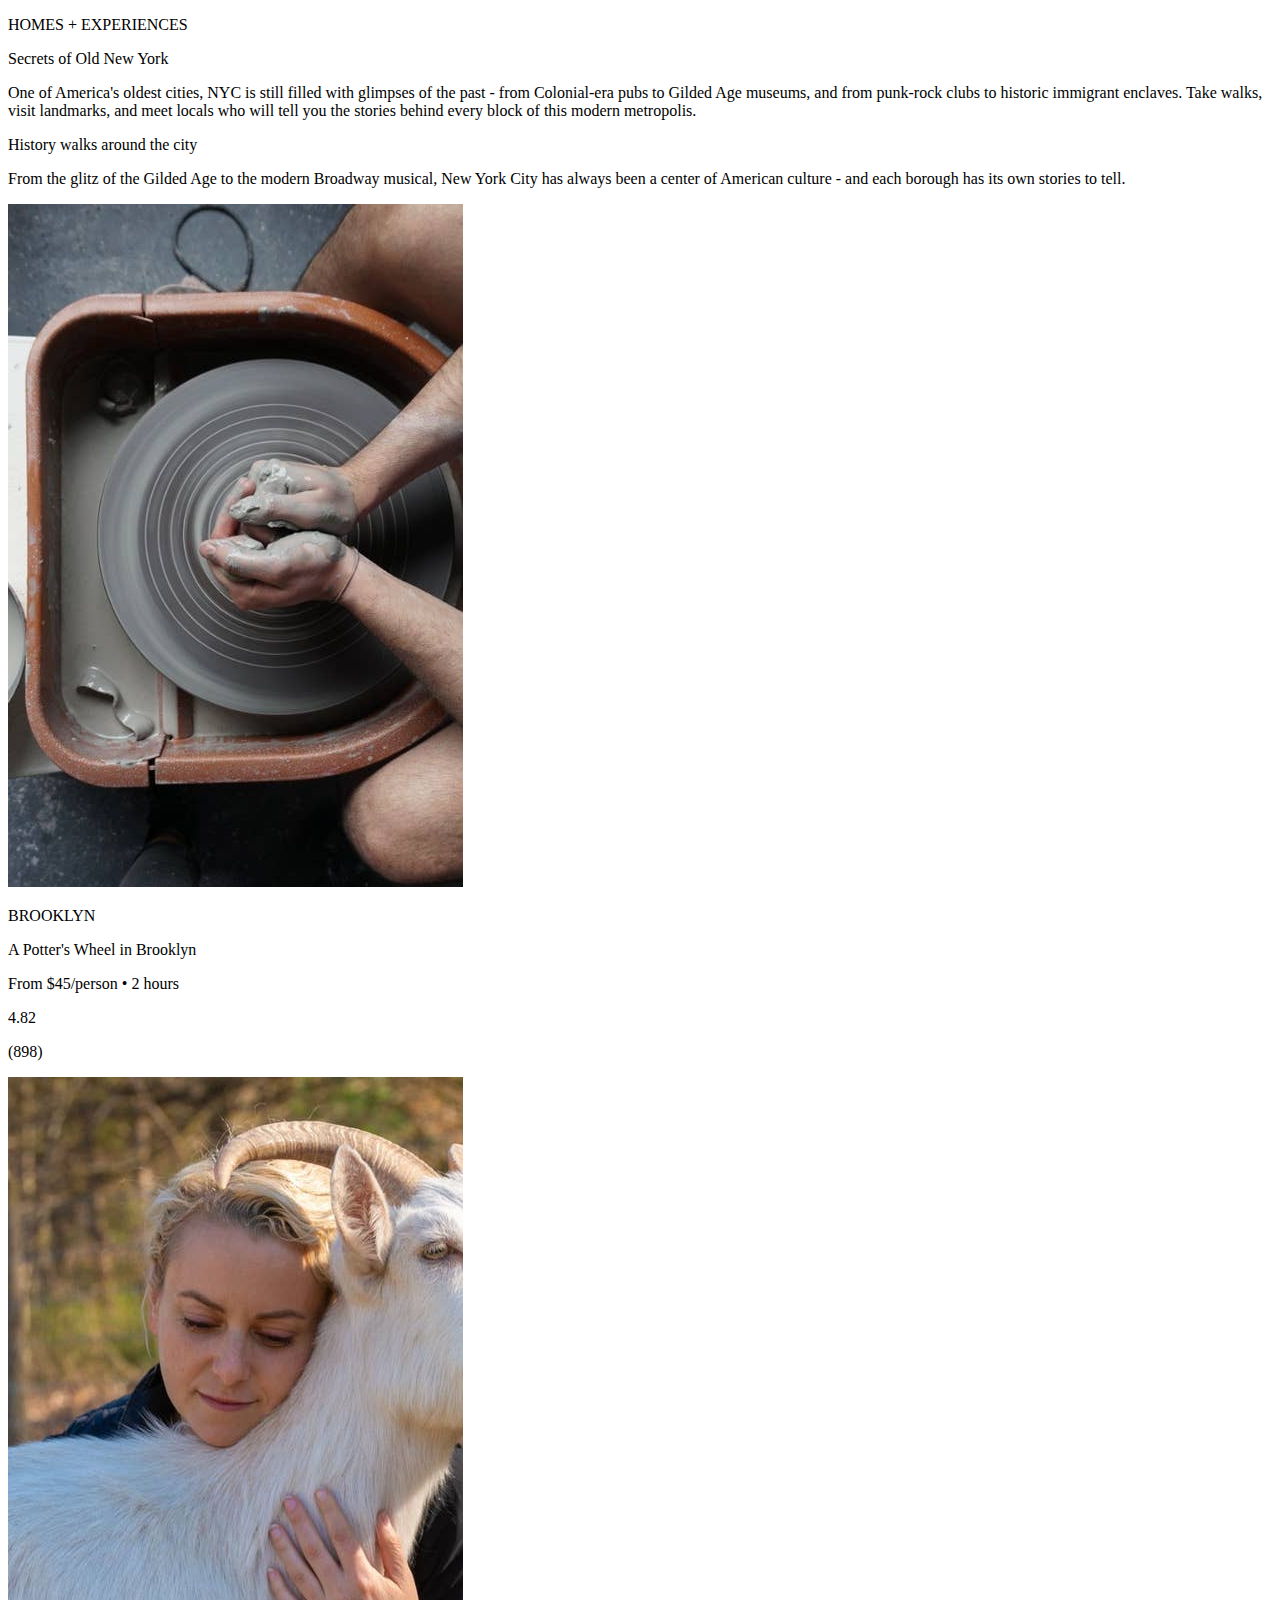
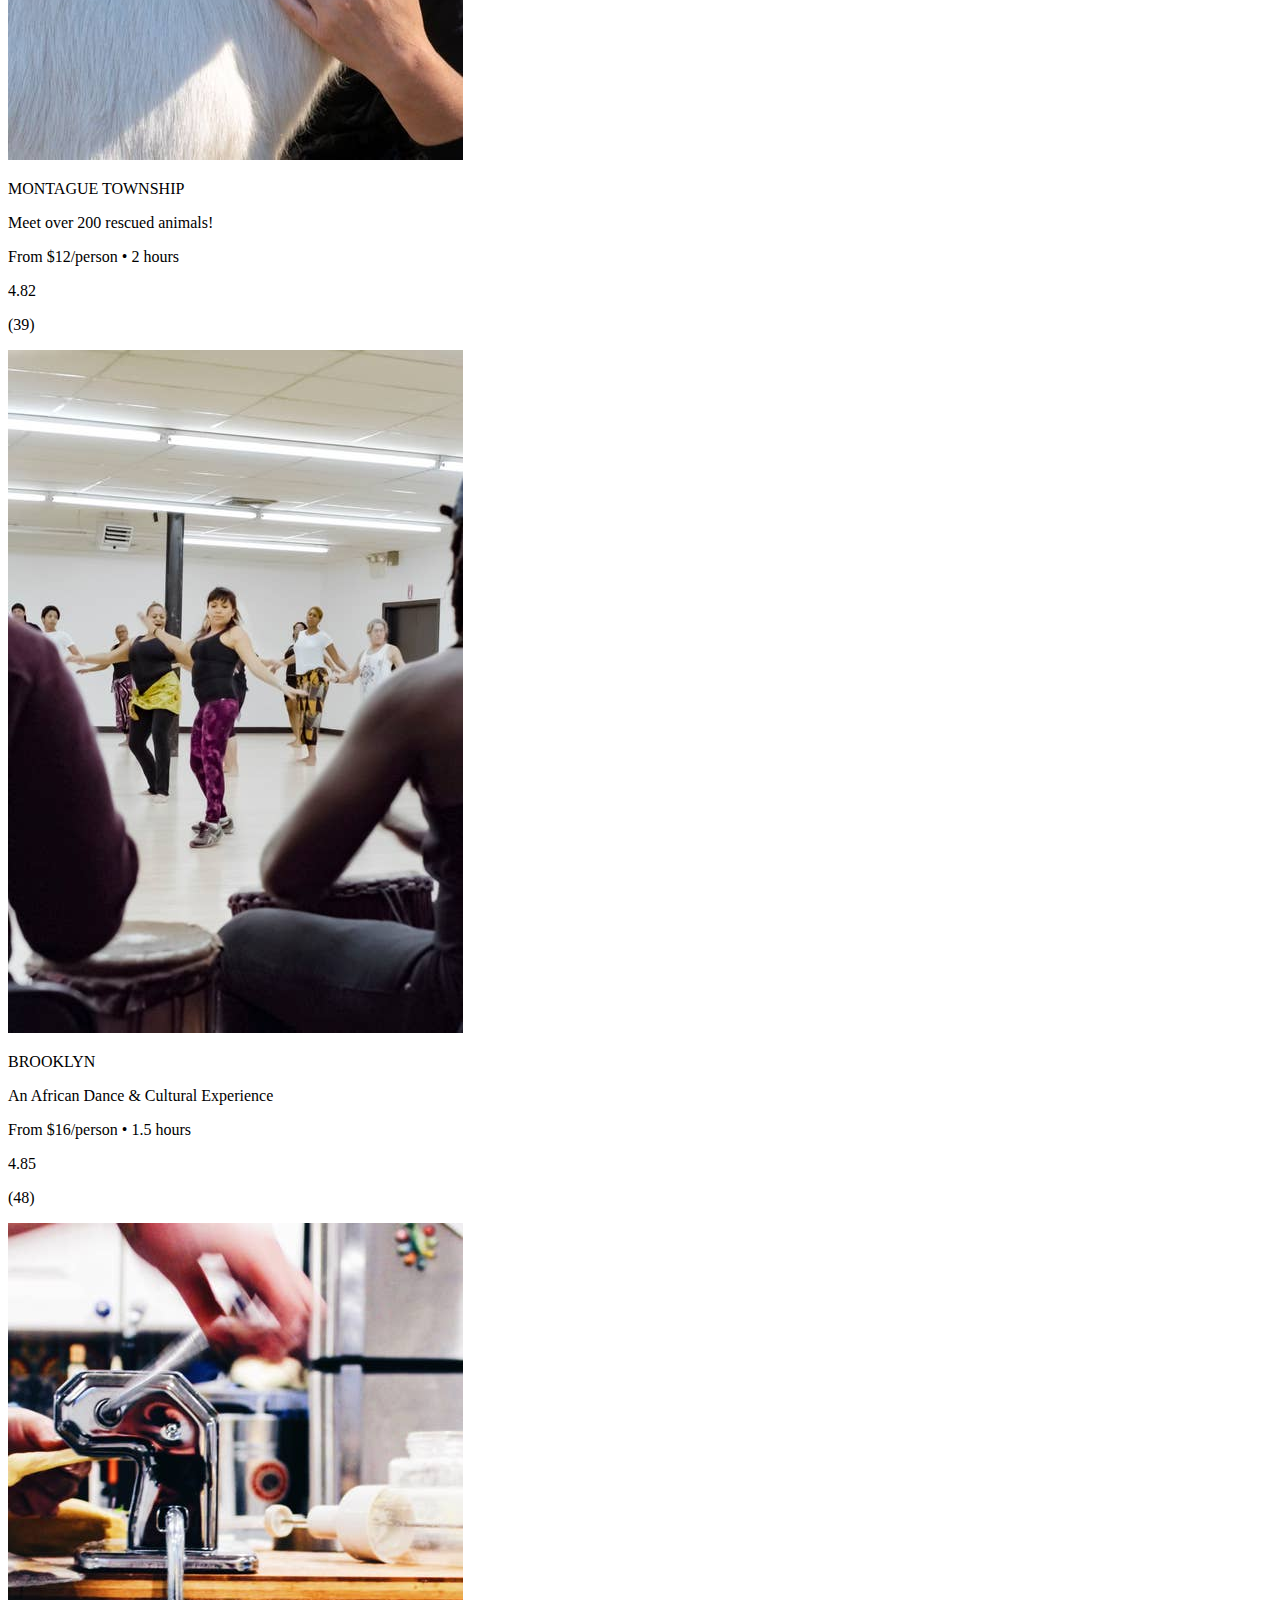
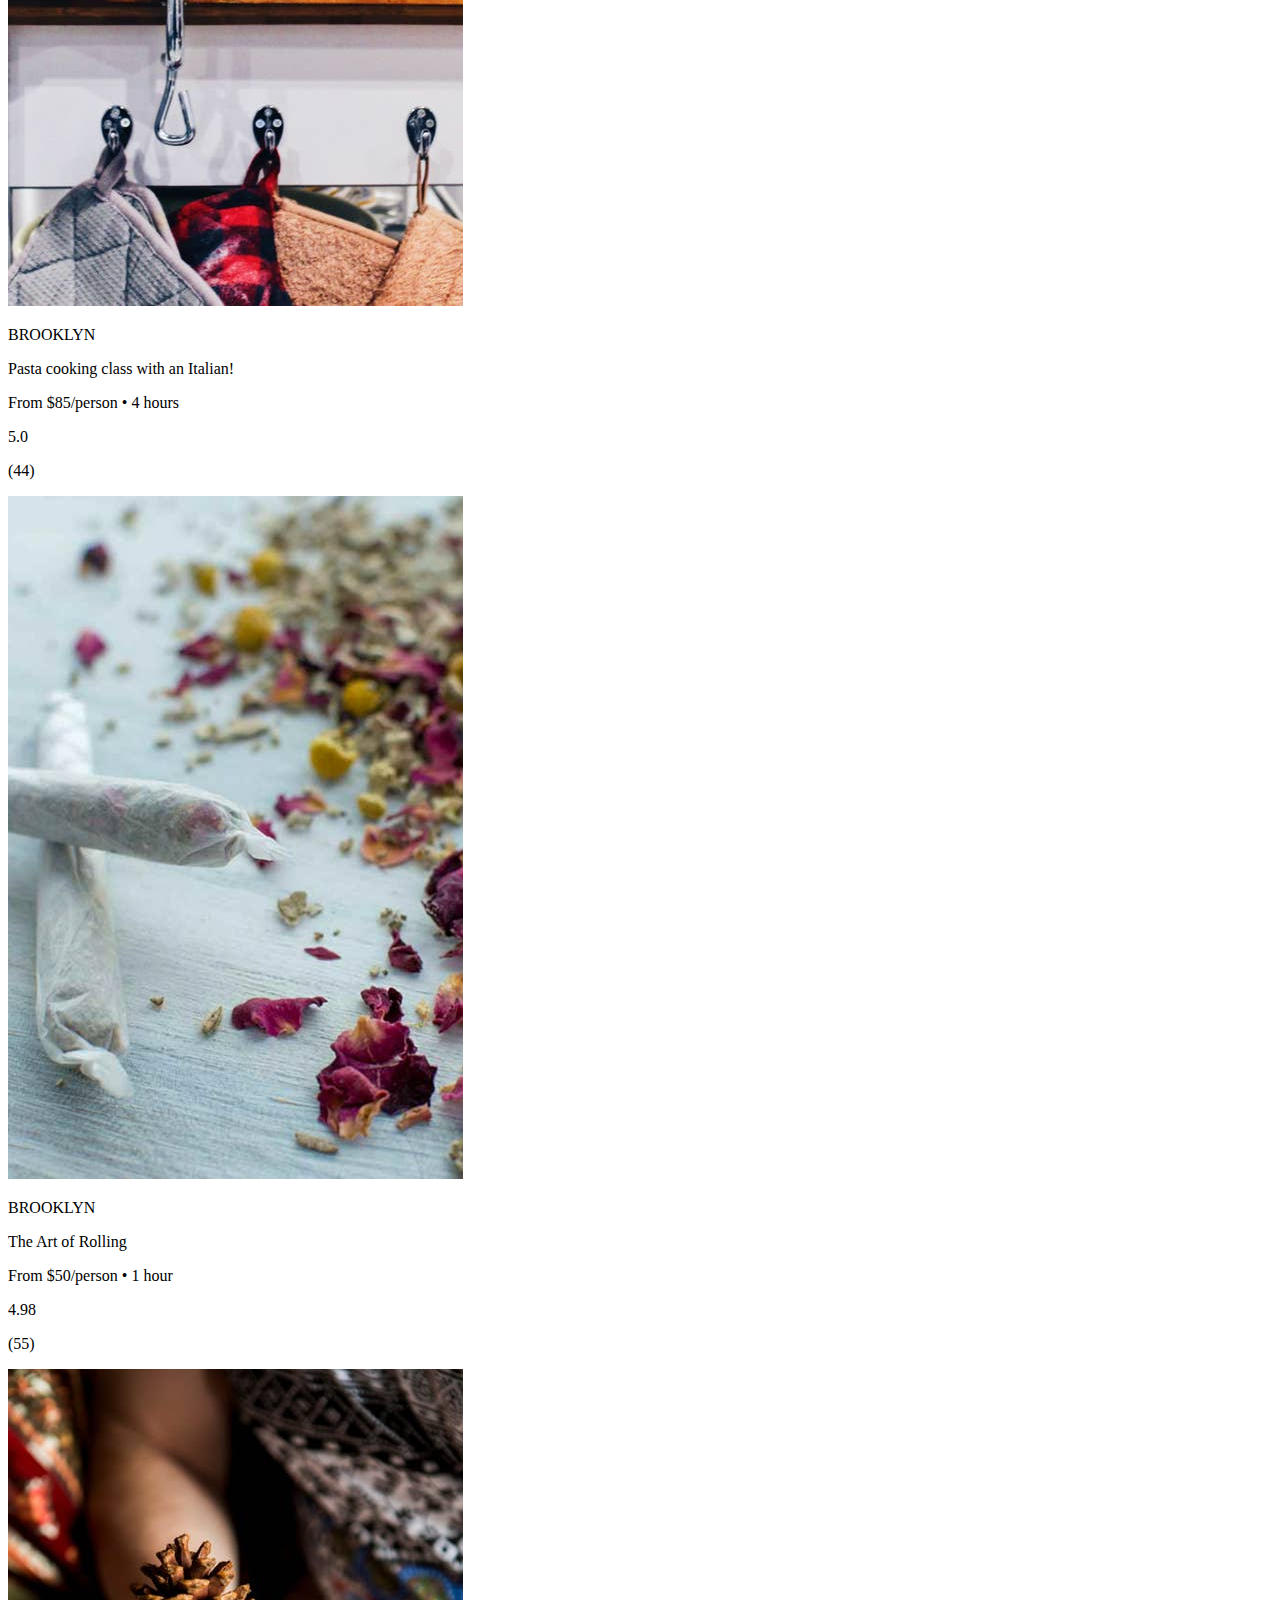
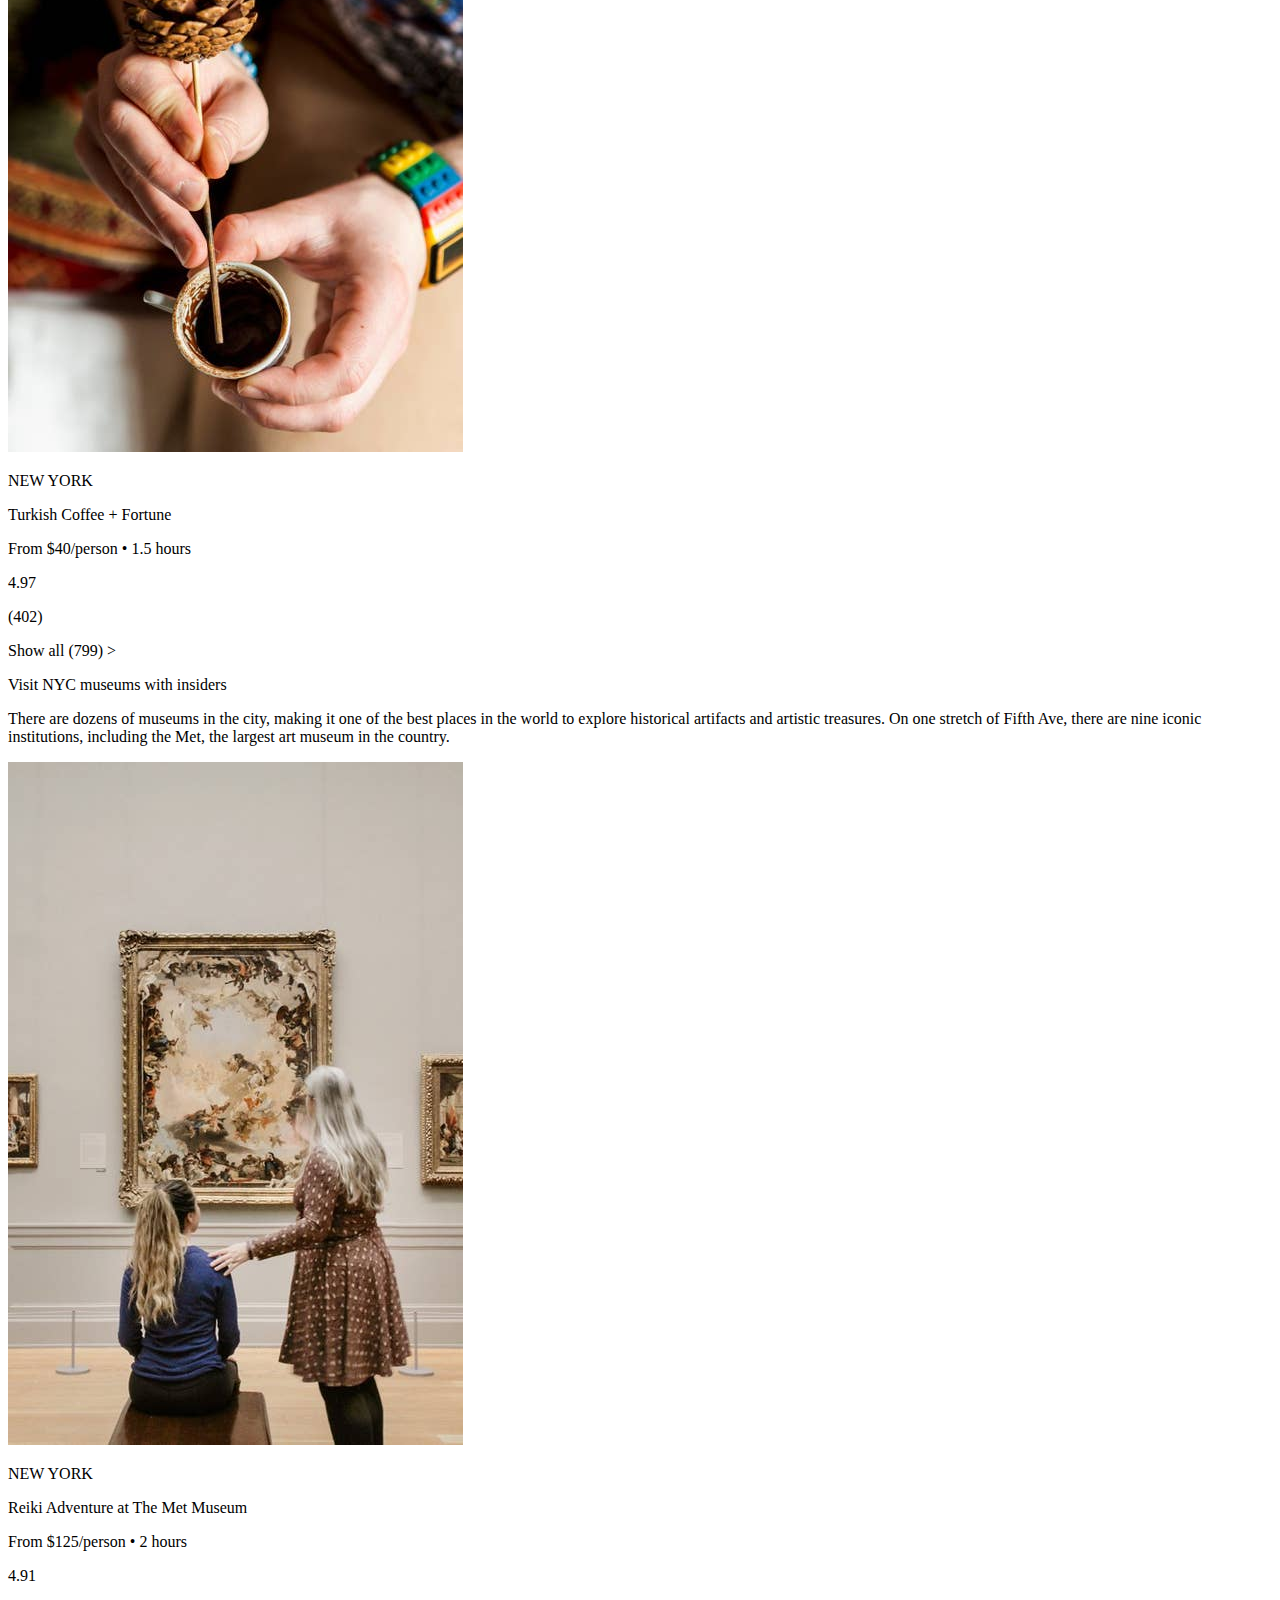
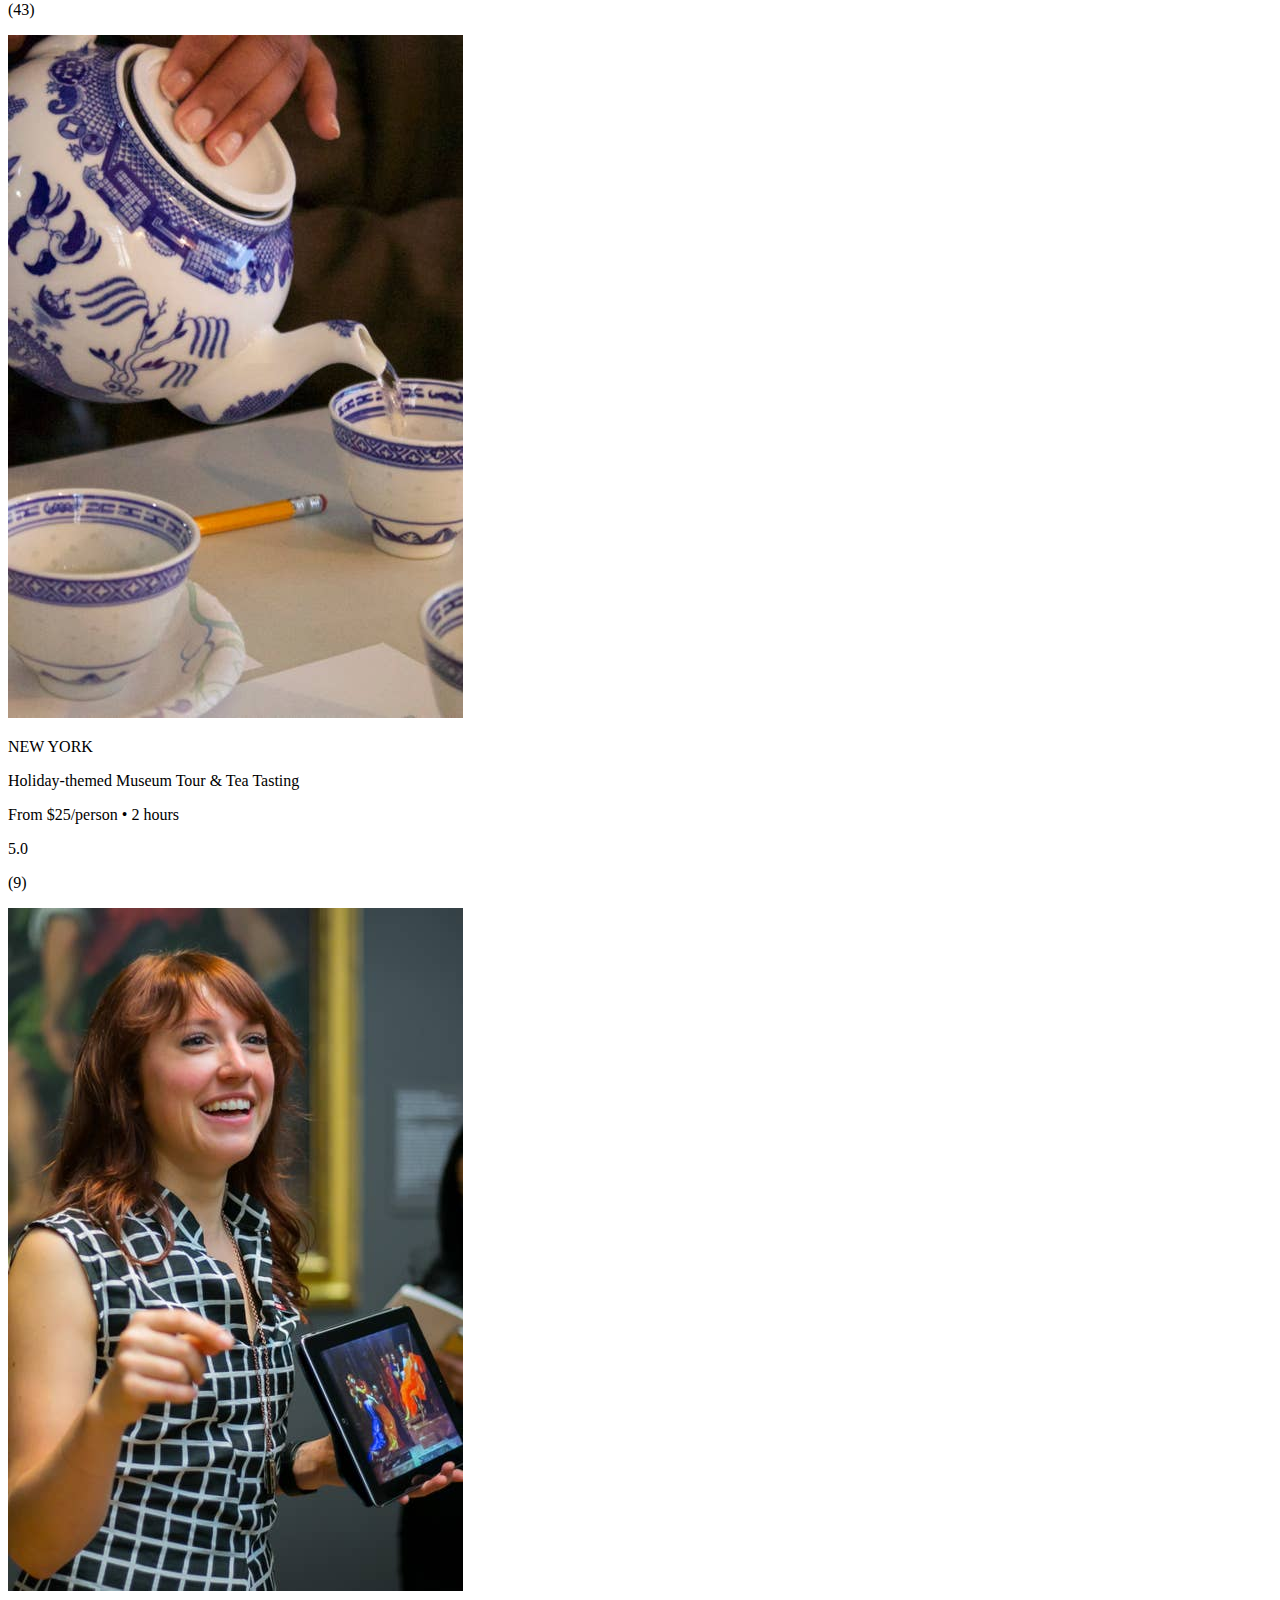
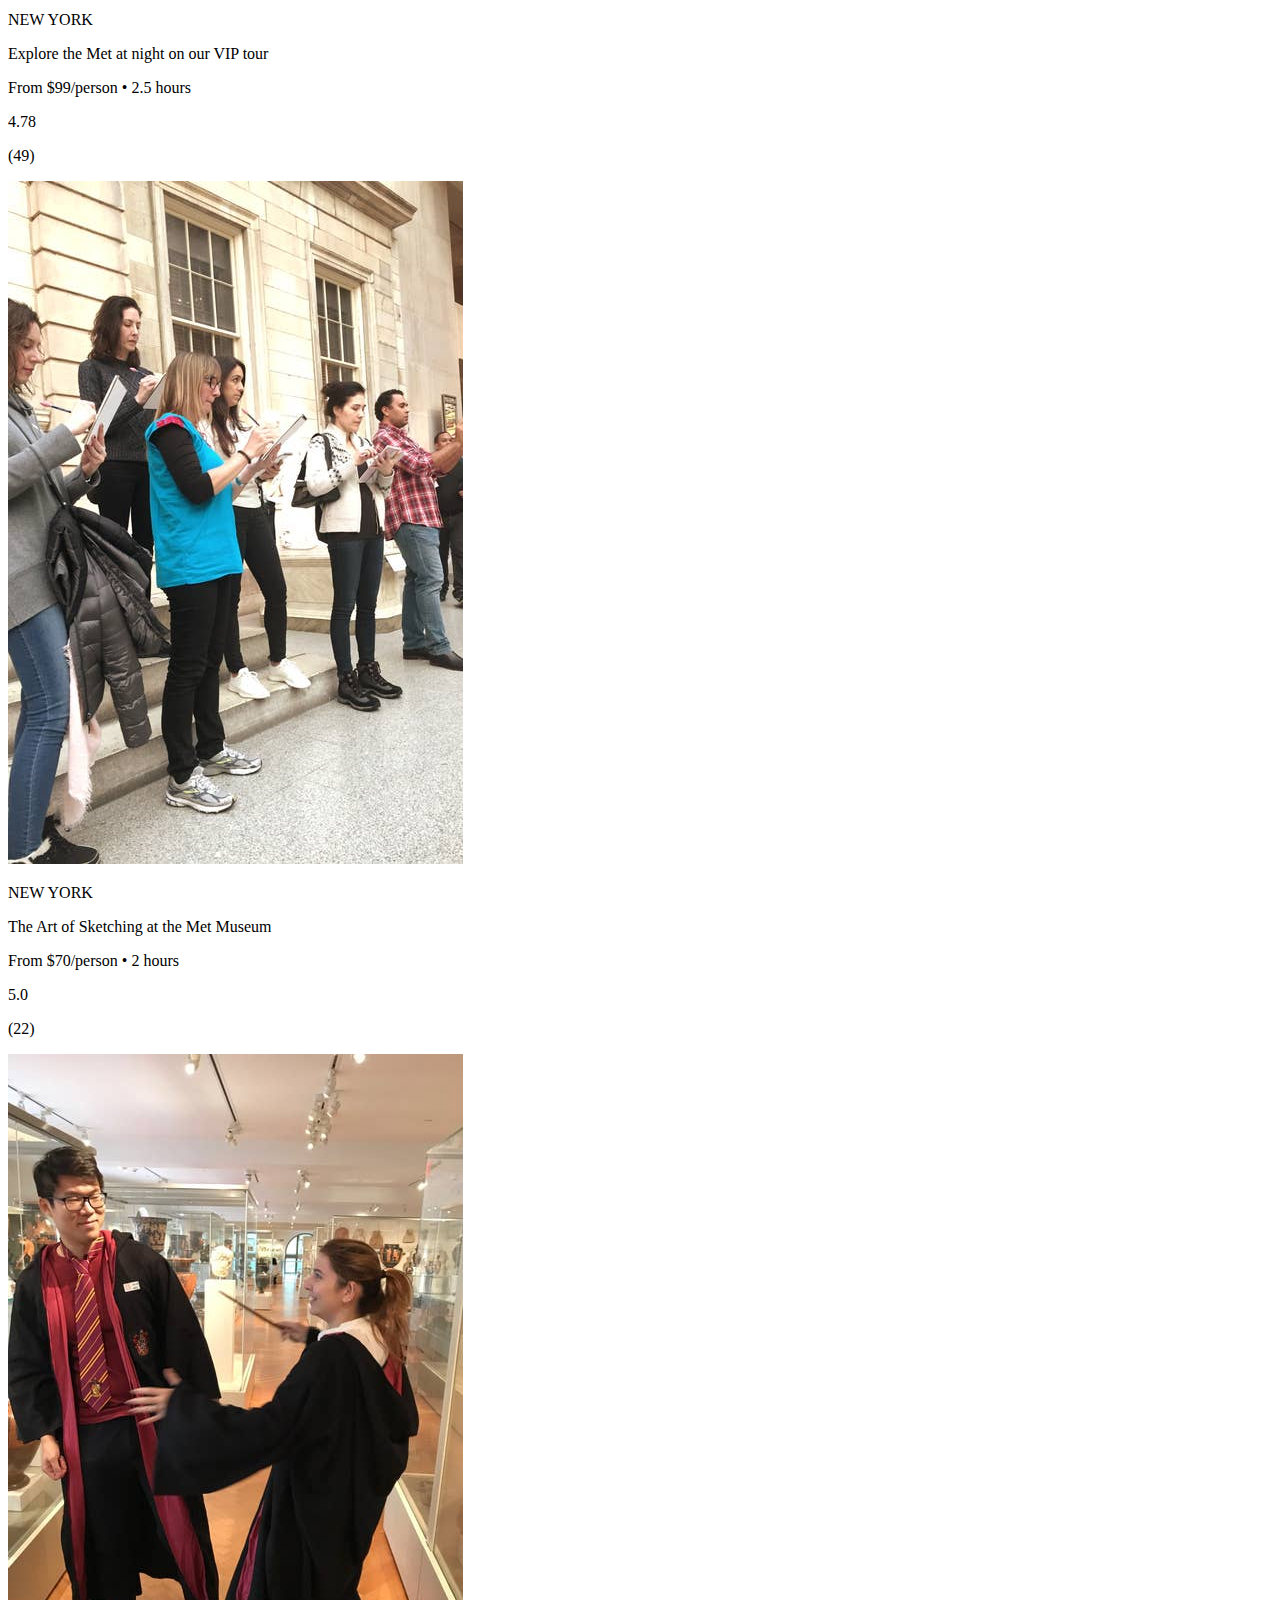
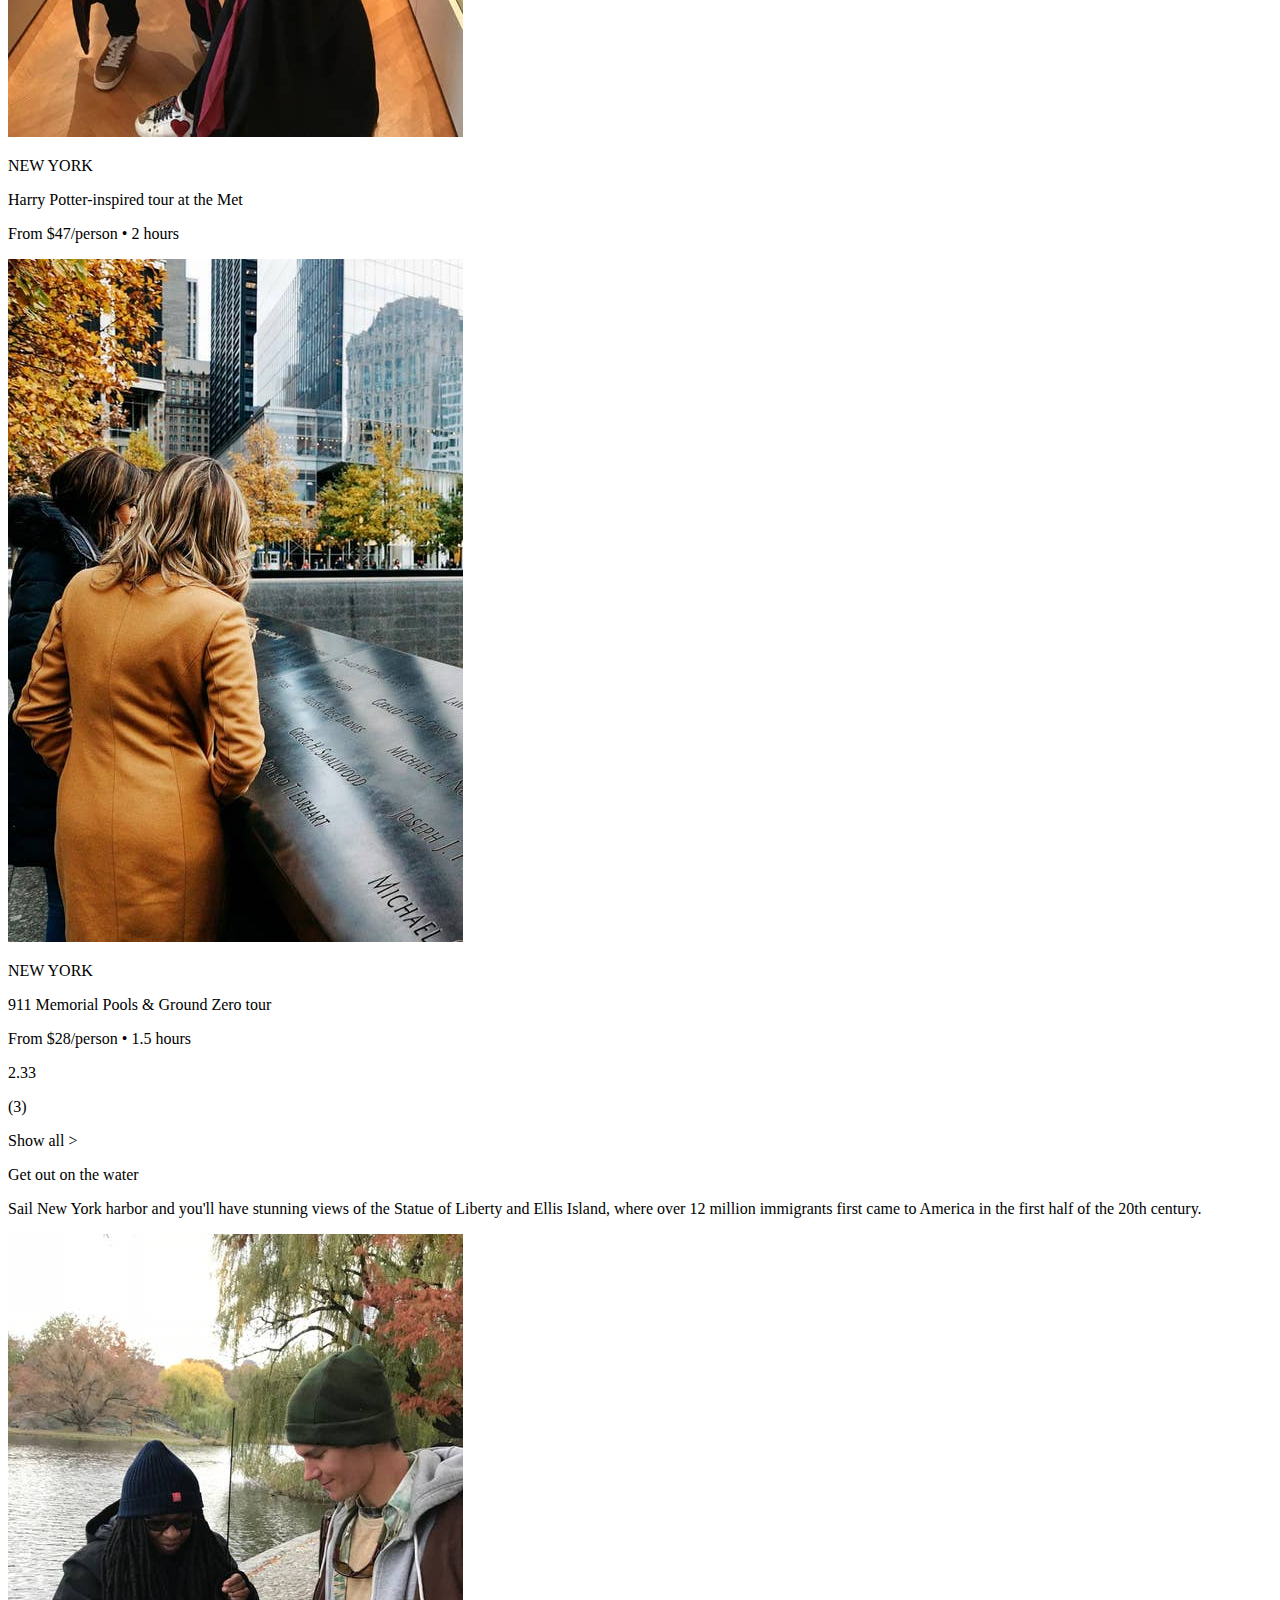
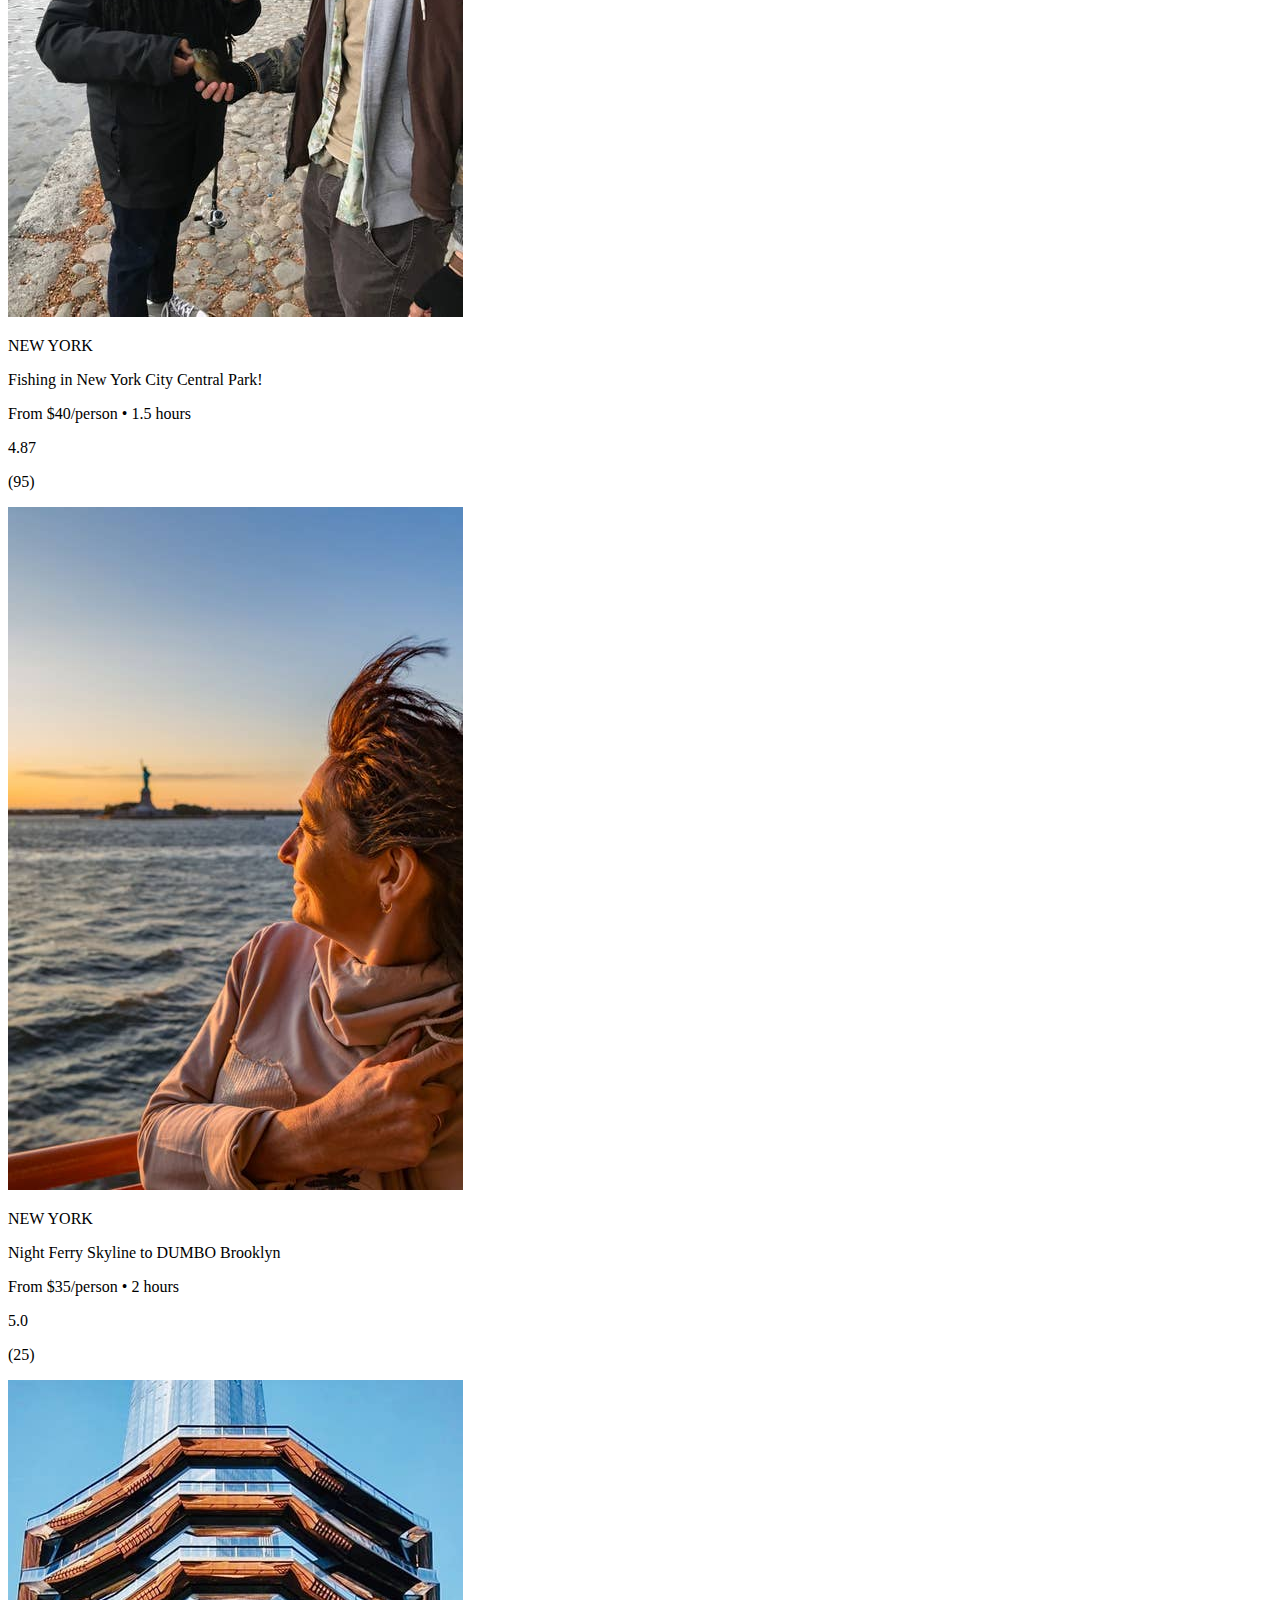
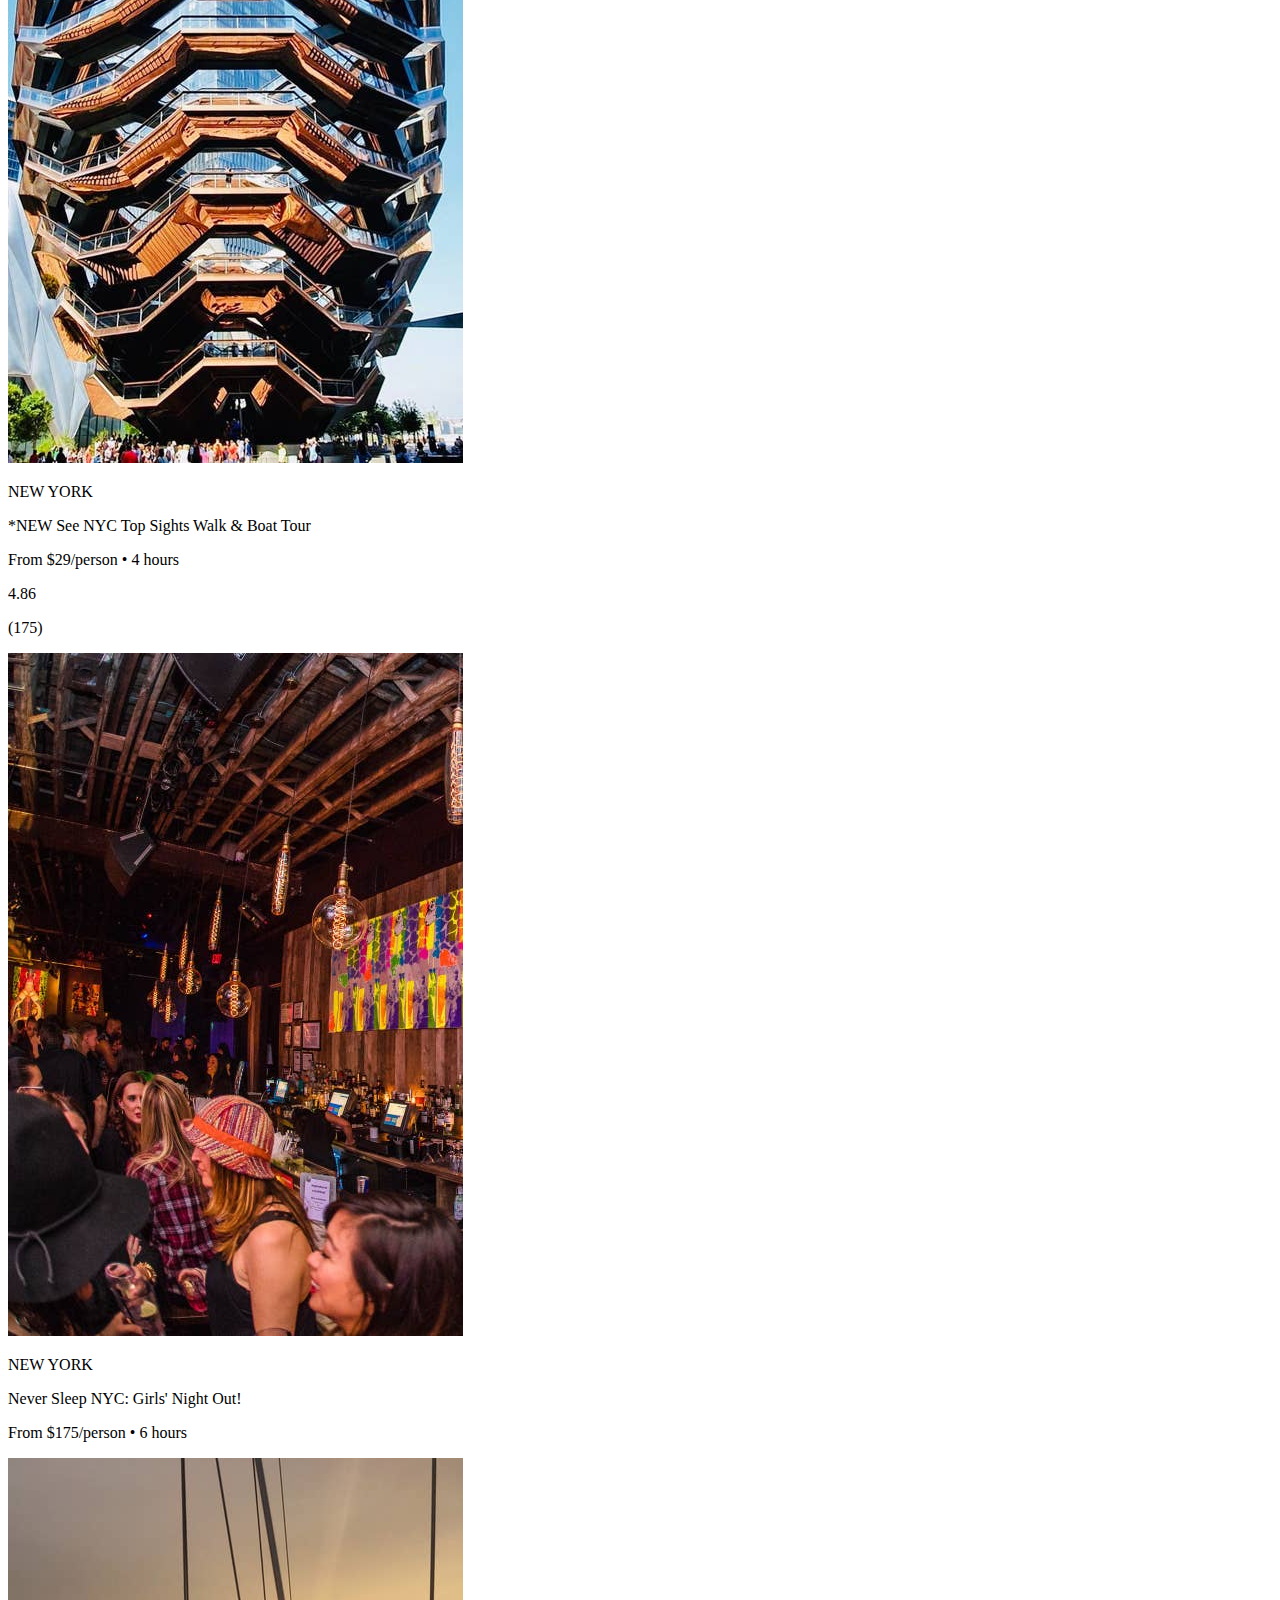
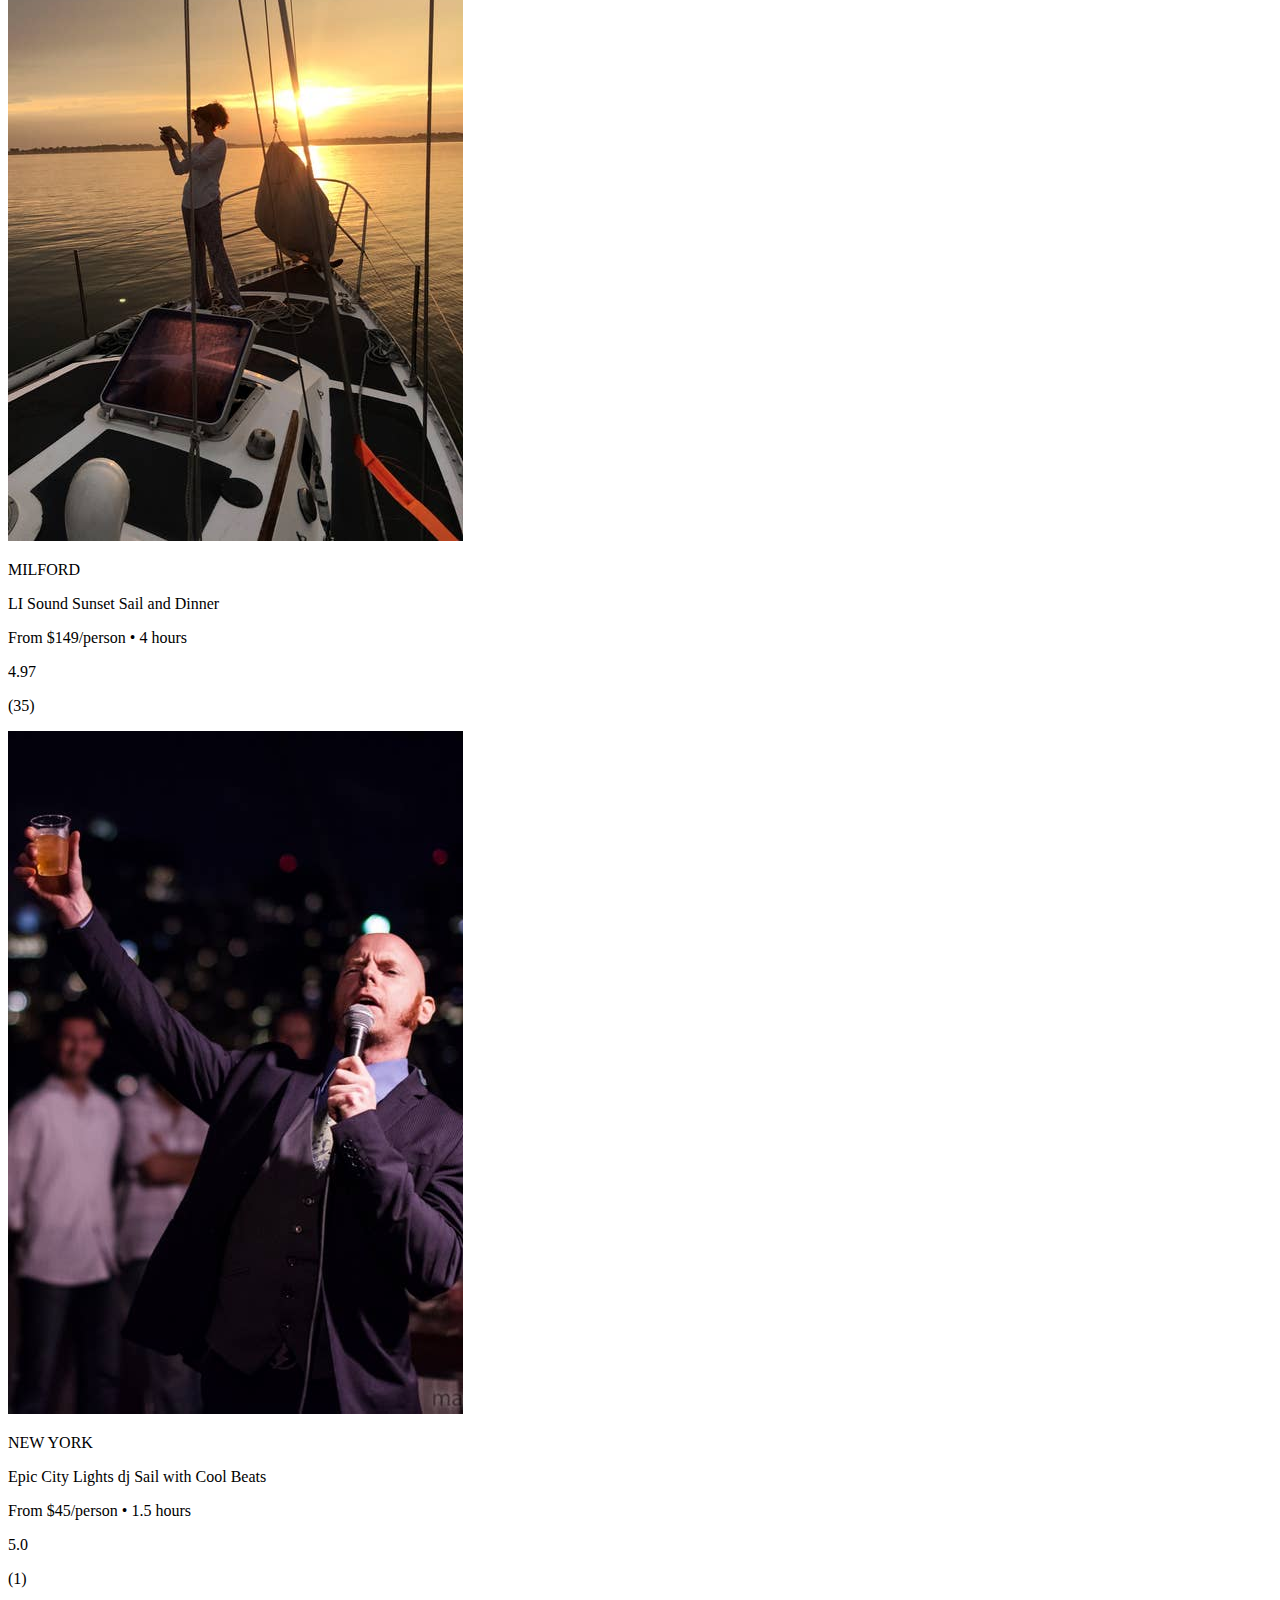
==== SecretsofOldNewYork/index.html @ 55410c1f "add index.html and css file" ====
<!DOCTYPE html>
<html lang="en" dir="ltr">
  <head>
    <meta charset="utf-8">
    <title>Secrets of Old New York</title>
    <link rel="stylesheet" href="css/style.css">
  </head>
  <body>

    <div class="topimage"></div>

    <div class="header">

      <p class="category">HOMES + EXPERIENCES</p>
      <p class="title">Secrets of Old New York</p>
      <p class="description">One of America's oldest cities, NYC is still filled with glimpses of the past - from Colonial-era pubs to Gilded Age museums, and from punk-rock clubs to historic immigrant enclaves.  Take walks, visit landmarks, and meet locals who will tell you the stories behind every block of this modern metropolis.</p>

    </div>

    <div class="subheader">

      <p class="title">History walks around the city</p>

      <p class="description">From the glitz of the Gilded Age to the modern Broadway musical, New York City has always been a center of American culture - and each borough has its own stories to tell.</p>

    </div>

    <!-- CARD -->

    <div class="card">
      <img src="images/potterswheel.jpg" alt="">
      <p class="borough">BROOKLYN</p>
      <p class="activity">A Potter's Wheel in Brooklyn</p>
      <p class="price">From $45/person • 2 hours</p>
      <p class="rating">4.82</p>
      <p class="numberofreviews">(898)</p>
    </div>

    <!-- CARD END -->

    <div class="card">
      <img src="images/meetover200rescuedanimals.jpg" alt="">
      <p class="borough">MONTAGUE TOWNSHIP</p>
      <p class="activity">Meet over 200 rescued animals!</p>
      <p class="price">From $12/person • 2 hours</p>
      <p class="rating">4.82</p>
      <p class="numberofreviews">(39)</p>
    </div>

    <!-- CARD END -->

    <div class="card">
      <img src="images/africandance.jpg" alt="">
      <p class="borough">BROOKLYN</p>
      <p class="activity">An African Dance & Cultural Experience</p>
      <p class="price">From $16/person • 1.5 hours</p>
      <p class="rating">4.85</p>
      <p class="numberofreviews">(48)</p>
    </div>

    <!-- CARD END -->

    <div class="card">
      <img src="images/pastacooking.jpg" alt="">
      <p class="borough">BROOKLYN</p>
      <p class="activity">Pasta cooking class with an Italian!</p>
      <p class="price">From $85/person • 4 hours</p>
      <p class="rating">5.0</p>
      <p class="numberofreviews">(44)</p>
    </div>

    <!-- CARD END -->

    <div class="card">
      <img src="images/TheArtofRolling.jpg" alt="">
      <p class="borough">BROOKLYN</p>
      <p class="activity">The Art of Rolling</p>
      <p class="price">From $50/person • 1 hour</p>
      <p class="rating">4.98</p>
      <p class="numberofreviews">(55)</p>
    </div>

    <!-- CARD END -->

    <div class="card">
      <img src="images/turkishcoffee.jpeg" alt="">
      <p class="borough">NEW YORK</p>
      <p class="activity">Turkish Coffee + Fortune</p>
      <p class="price">From $40/person • 1.5 hours</p>
      <p class="rating">4.97</p>
      <p class="numberofreviews">(402)</p>
    </div>

    <!-- CARD END -->

    <div class="showall1">
      <p>Show all (799) ></p>

    </div>

    <div class="subheader">

      <p class="title">Visit NYC museums with insiders</p>

      <p class="description">There are dozens of museums in the city, making it one of the best places in the world to explore historical artifacts and artistic treasures.  On one stretch of Fifth Ave, there are nine iconic institutions, including the Met, the largest art museum in the country.</p>

    </div>

    <!-- CARD -->

    <div class="card">
      <img src="images/reikiadventure.jpg" alt="">
      <p class="borough">NEW YORK</p>
      <p class="activity">Reiki Adventure at The Met Museum</p>
      <p class="price">From $125/person • 2 hours</p>
      <p class="rating">4.91</p>
      <p class="numberofreviews">(43)</p>
    </div>

    <!-- CARD END -->

    <div class="card">
      <img src="images/holidaythemedmuseum.jpg" alt="">
      <p class="borough">NEW YORK</p>
      <p class="activity">Holiday-themed Museum Tour & Tea Tasting</p>
      <p class="price">From $25/person • 2 hours</p>
      <p class="rating">5.0</p>
      <p class="numberofreviews">(9)</p>
    </div>

    <!-- CARD END -->

    <div class="card">
      <img src="images/explorethemet.jpg" alt="">
      <p class="borough">NEW YORK</p>
      <p class="activity">Explore the Met at night on our VIP tour</p>
      <p class="price">From $99/person • 2.5 hours</p>
      <p class="rating">4.78</p>
      <p class="numberofreviews">(49)</p>
    </div>

    <!-- CARD END -->

    <div class="card">
      <img src="images/artofsketching.jpg" alt="">
      <p class="borough">NEW YORK</p>
      <p class="activity">The Art of Sketching at the Met Museum</p>
      <p class="price">From $70/person • 2 hours</p>
      <p class="rating">5.0</p>
      <p class="numberofreviews">(22)</p>
    </div>

    <!-- CARD END -->

    <div class="card">
      <img src="images/harrypotter.jpeg" alt="">
      <p class="borough">NEW YORK</p>
      <p class="activity">Harry Potter-inspired tour at the Met</p>
      <p class="price">From $47/person • 2 hours</p>
    </div>

    <!-- CARD END -->

    <div class="card">
      <img src="images/911memorialpools.jpg" alt="">
      <p class="borough">NEW YORK</p>
      <p class="activity">911 Memorial Pools & Ground Zero tour</p>
      <p class="price">From $28/person • 1.5 hours</p>
      <p class="rating">2.33</p>
      <p class="numberofreviews">(3)</p>
    </div>

    <!-- CARD END -->

    <div class="showall1">
      <p>Show all ></p>

    </div>

    <div class="subheader">

      <p class="title">Get out on the water</p>

      <p class="description">Sail New York harbor and you'll have stunning views of the Statue of Liberty and Ellis Island, where over 12 million immigrants first came to America in the first half of the 20th century.</p>

    </div>

    <!-- CARD -->

    <div class="card">
      <img src="images/fishinginnyc.jpg" alt="">
      <p class="borough">NEW YORK</p>
      <p class="activity">Fishing in New York City Central Park!</p>
      <p class="price">From $40/person • 1.5 hours</p>
      <p class="rating">4.87</p>
      <p class="numberofreviews">(95)</p>
    </div>

    <!-- CARD END -->

    <div class="card">
      <img src="images/nightferry.jpg" alt="">
      <p class="borough">NEW YORK</p>
      <p class="activity">Night Ferry Skyline to DUMBO Brooklyn</p>
      <p class="price">From $35/person • 2 hours</p>
      <p class="rating">5.0</p>
      <p class="numberofreviews">(25)</p>
    </div>

    <!-- CARD END -->

    <div class="card">
      <img src="images/topsights.jpeg" alt="">
      <p class="borough">NEW YORK</p>
      <p class="activity">*NEW See NYC Top Sights Walk & Boat Tour</p>
      <p class="price">From $29/person • 4 hours</p>
      <p class="rating">4.86</p>
      <p class="numberofreviews">(175)</p>
    </div>

    <!-- CARD END -->

    <div class="card">
      <img src="images/neversleepnyc.jpg" alt="">
      <p class="borough">NEW YORK</p>
      <p class="activity">Never Sleep NYC: Girls' Night Out!</p>
      <p class="price">From $175/person • 6 hours</p>
    </div>

    <!-- CARD END -->

    <div class="card">
      <img src="images/LIsoundsunsetsail.jpg" alt="">
      <p class="borough">MILFORD</p>
      <p class="activity">LI Sound Sunset Sail and Dinner</p>
      <p class="price">From $149/person • 4 hours</p>
      <p class="rating">4.97</p>
      <p class="numberofreviews">(35)</p>
    </div>

    <!-- CARD END -->

    <div class="card">
      <img src="images/epiccitylights.jpeg" alt="">
      <p class="borough">NEW YORK</p>
      <p class="activity">Epic City Lights dj Sail with Cool Beats</p>
      <p class="price">From $45/person • 1.5 hours</p>
      <p class="rating">5.0</p>
      <p class="numberofreviews">(1)</p>
    </div>

    <!-- CARD END -->

    <div class="showall1">
      <p>Show all ></p>

    </div>

    <div class="subheader">

      <p class="title">Stay in Brooklyn Heights</p>

      <p class="description">If you want stunning views of the Manhattan skyline but without the crowds, head across the East River to Brooklyn Heights - a historic neighborhood that was New York City's first commuter suburb.</p>

    </div>

  </body>
</html>
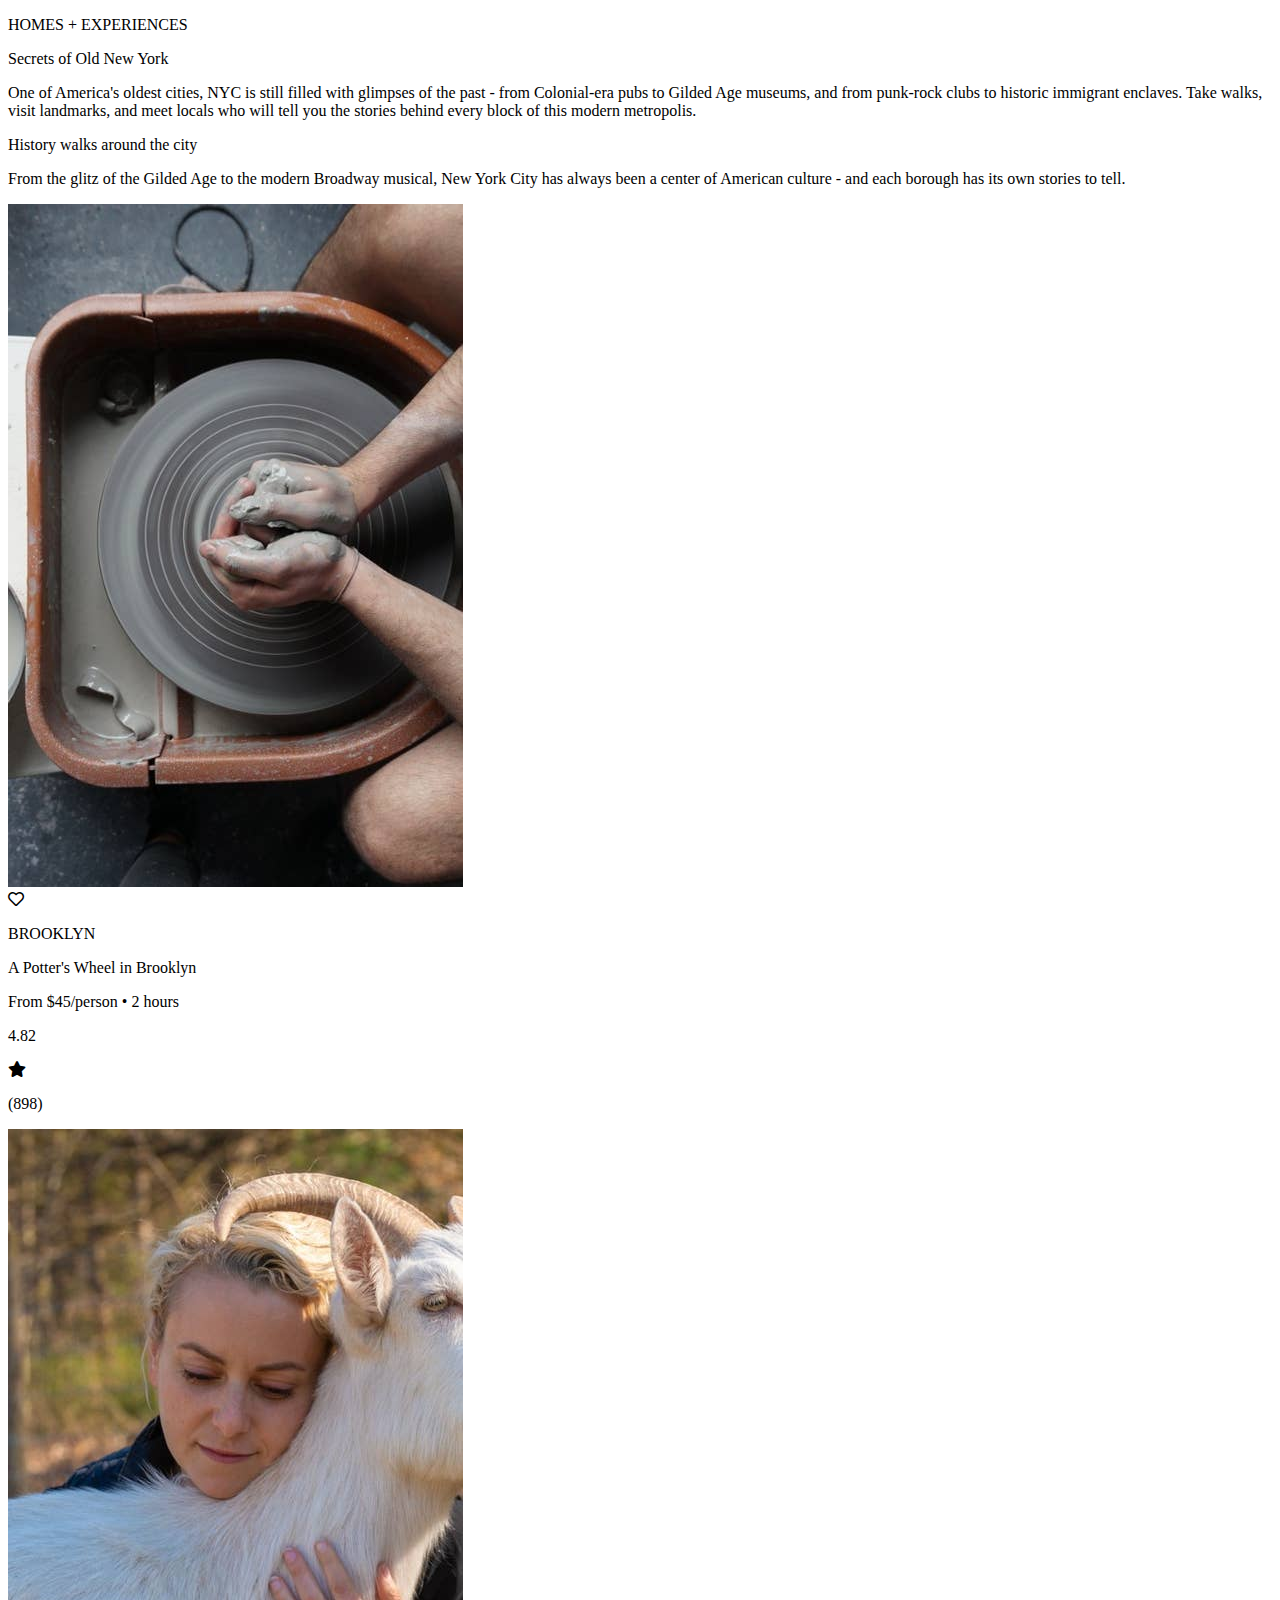
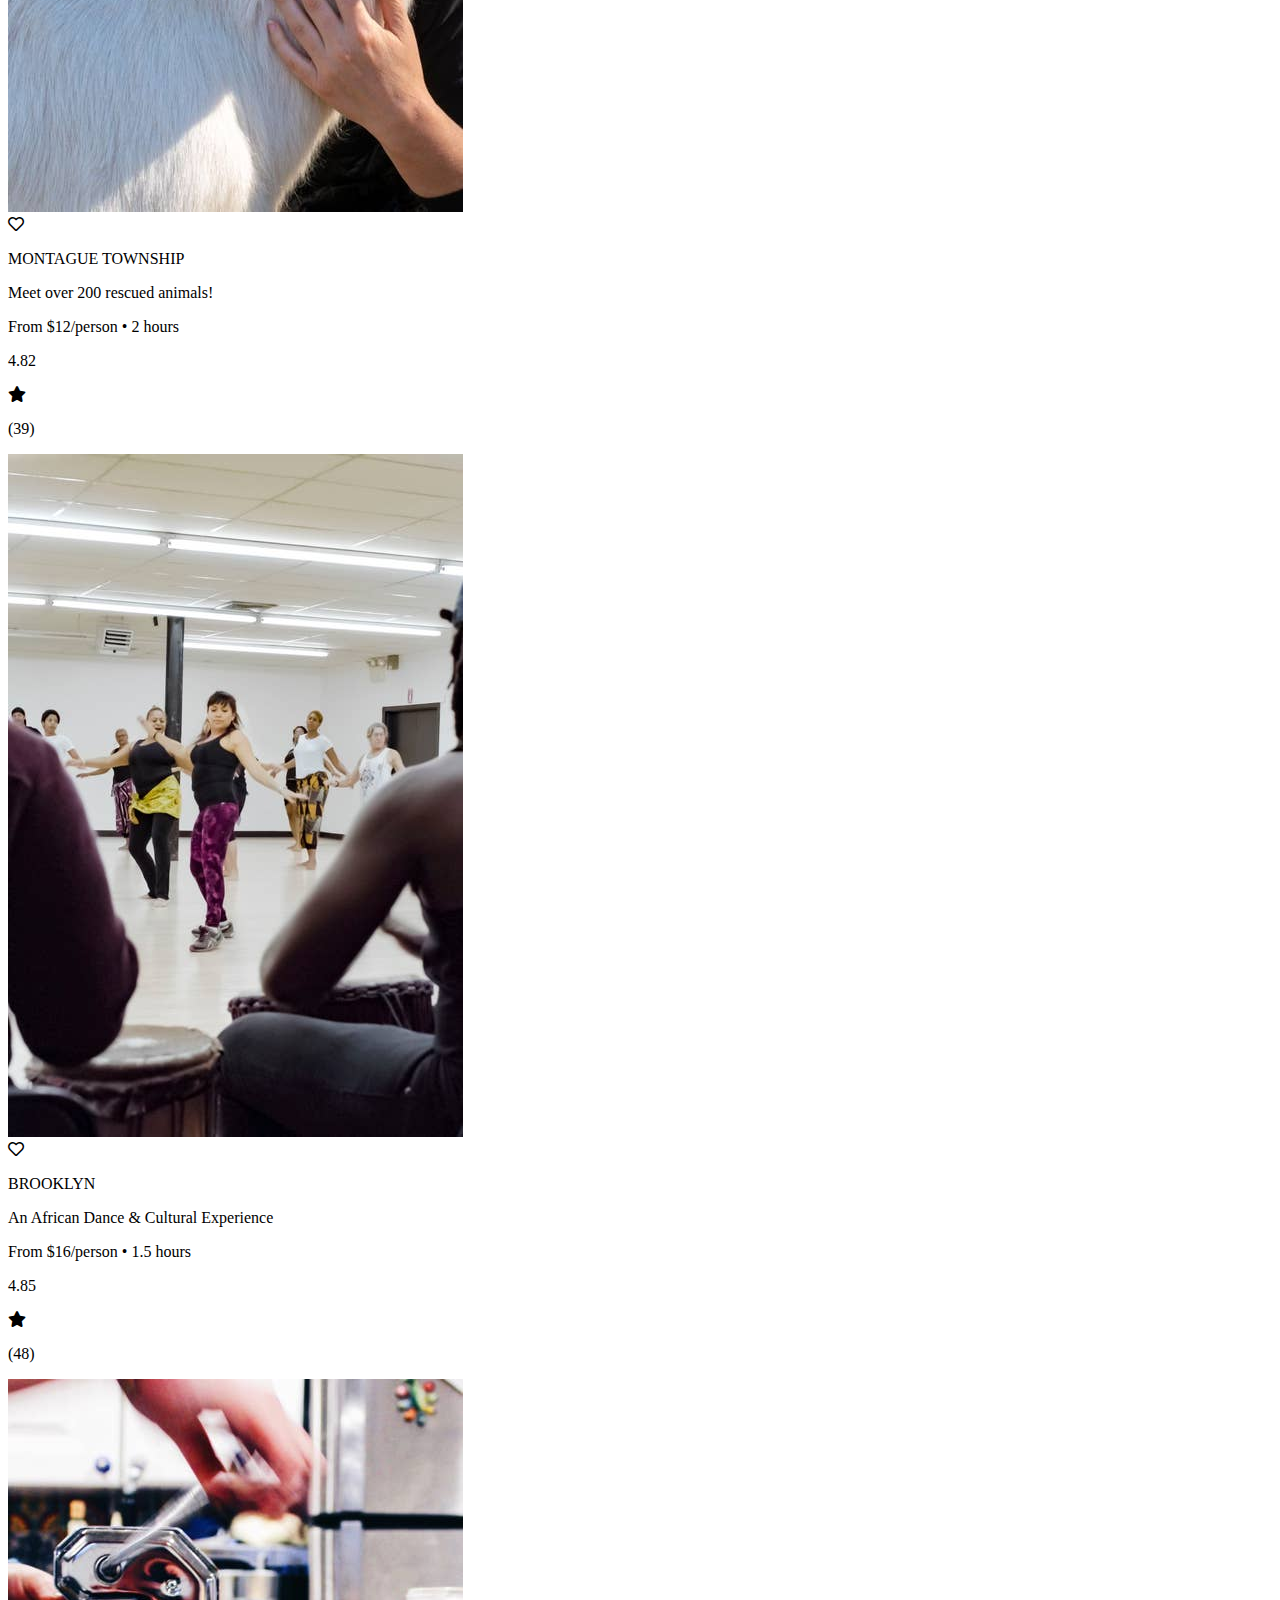
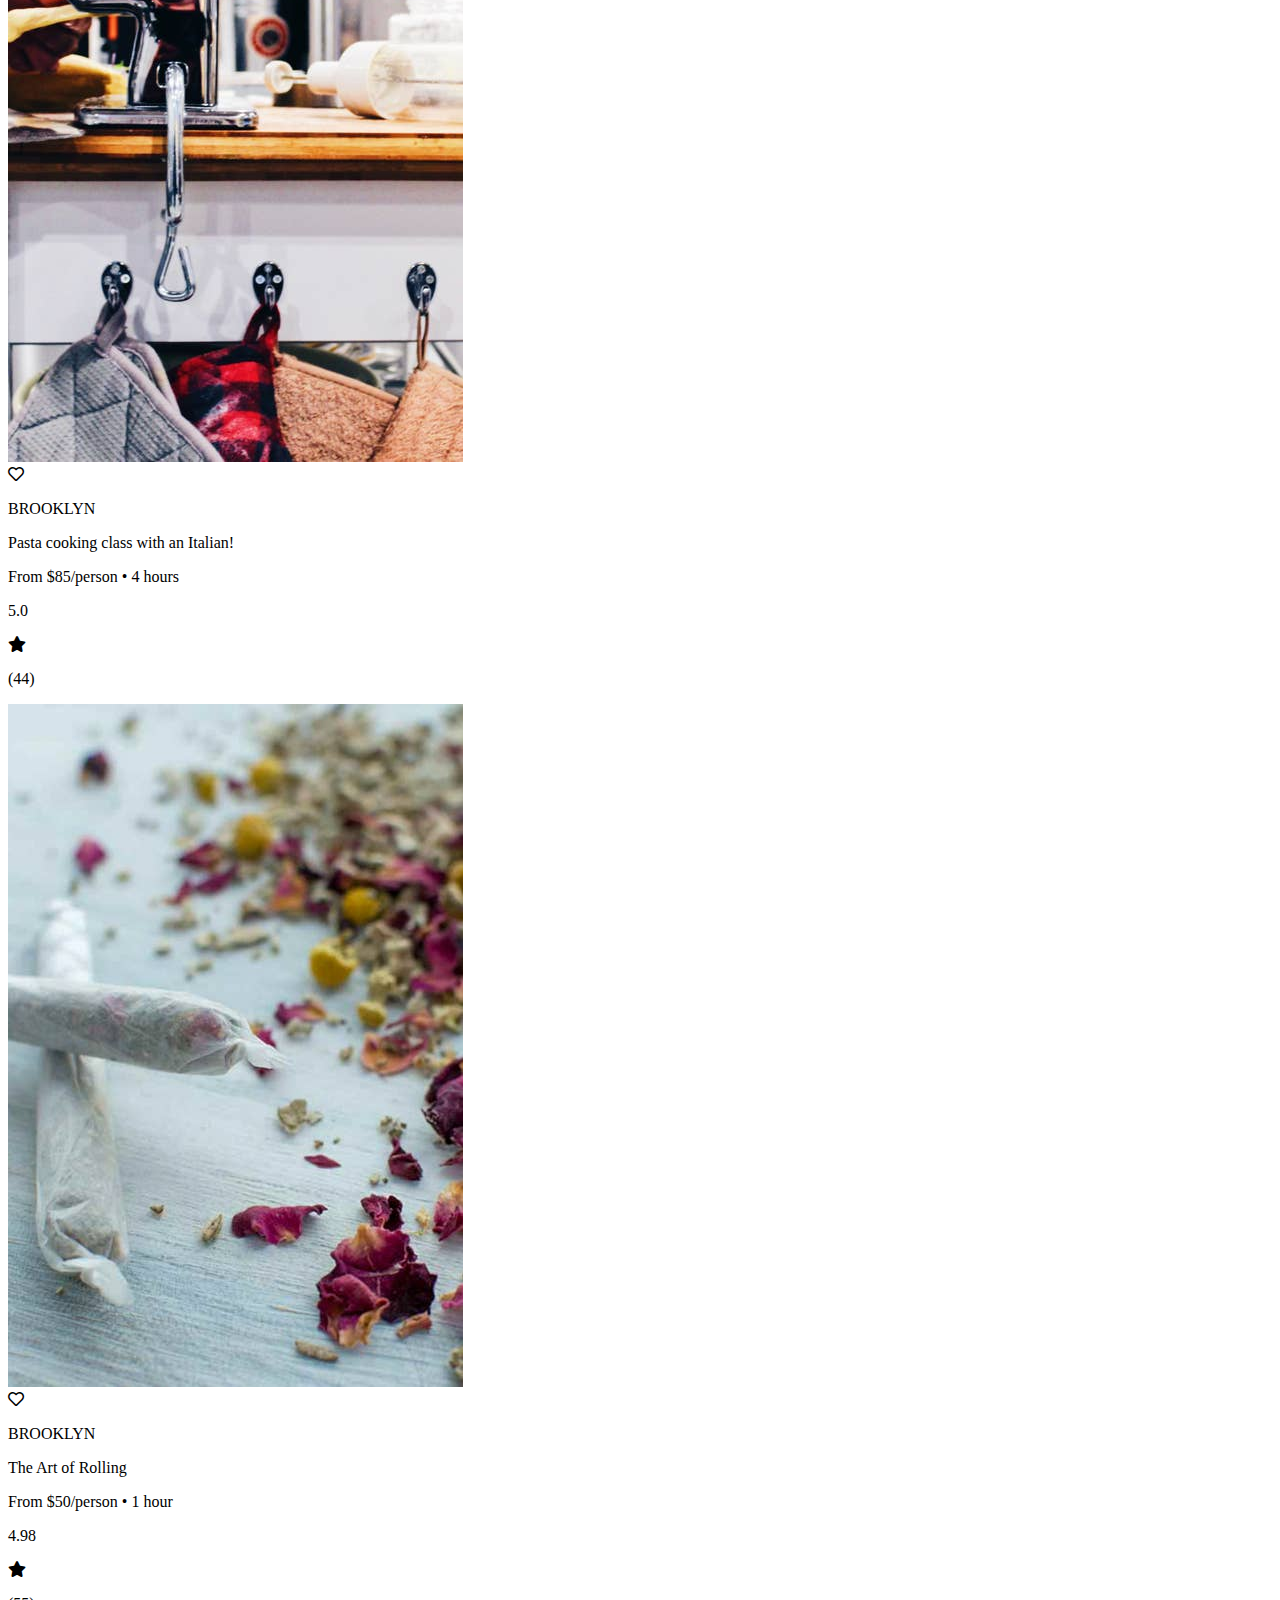
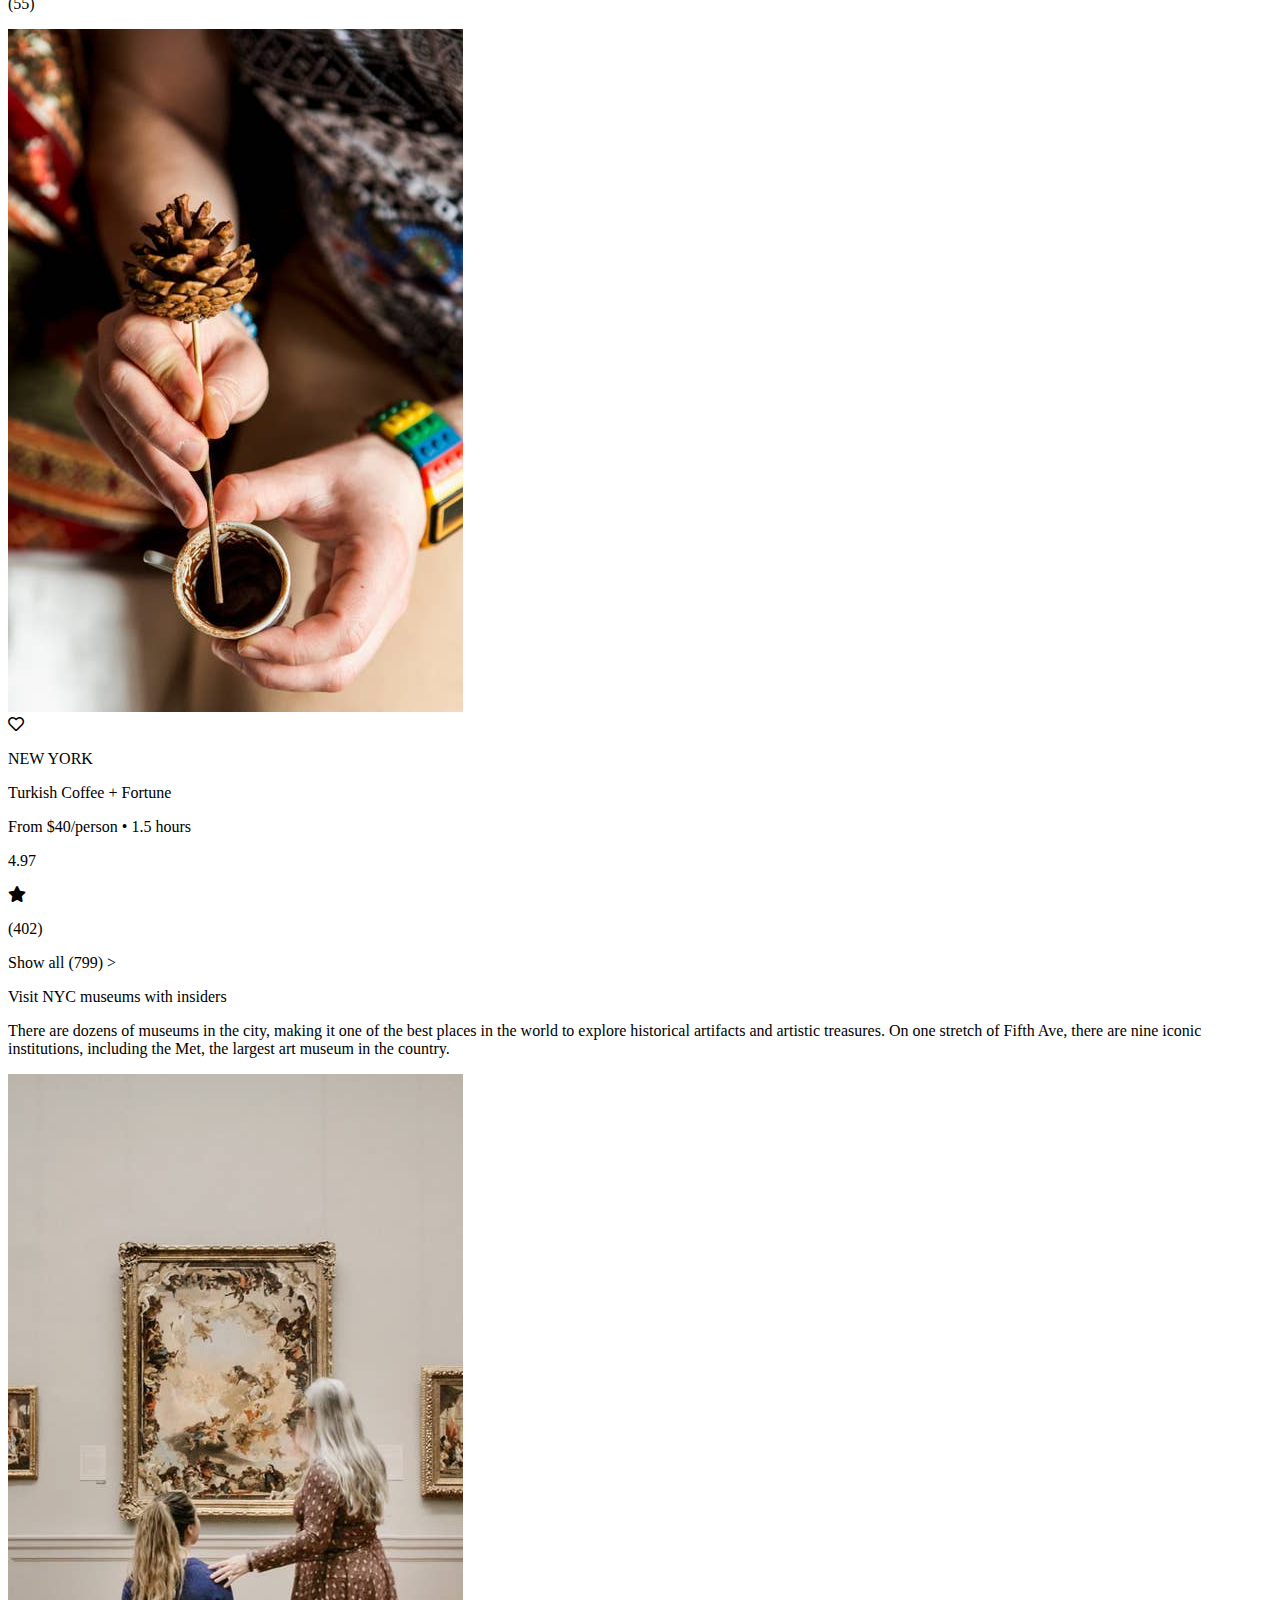
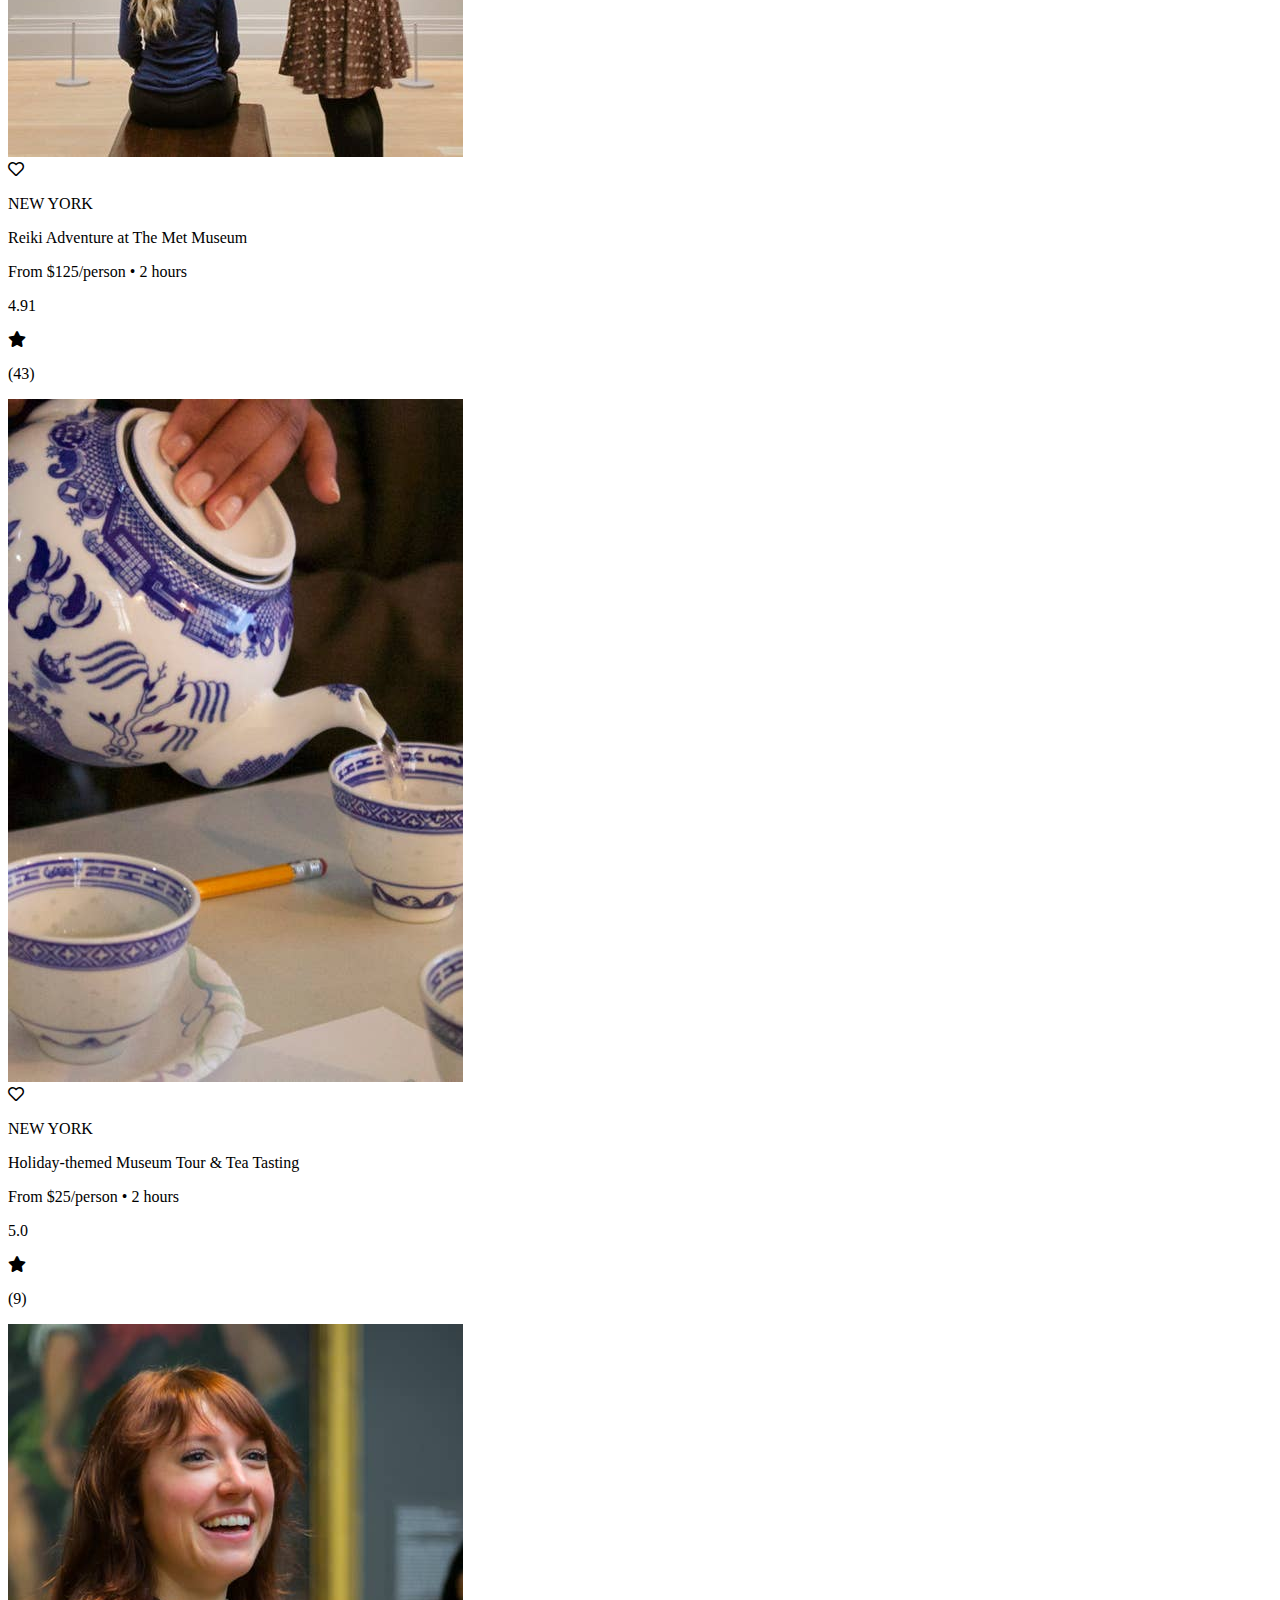
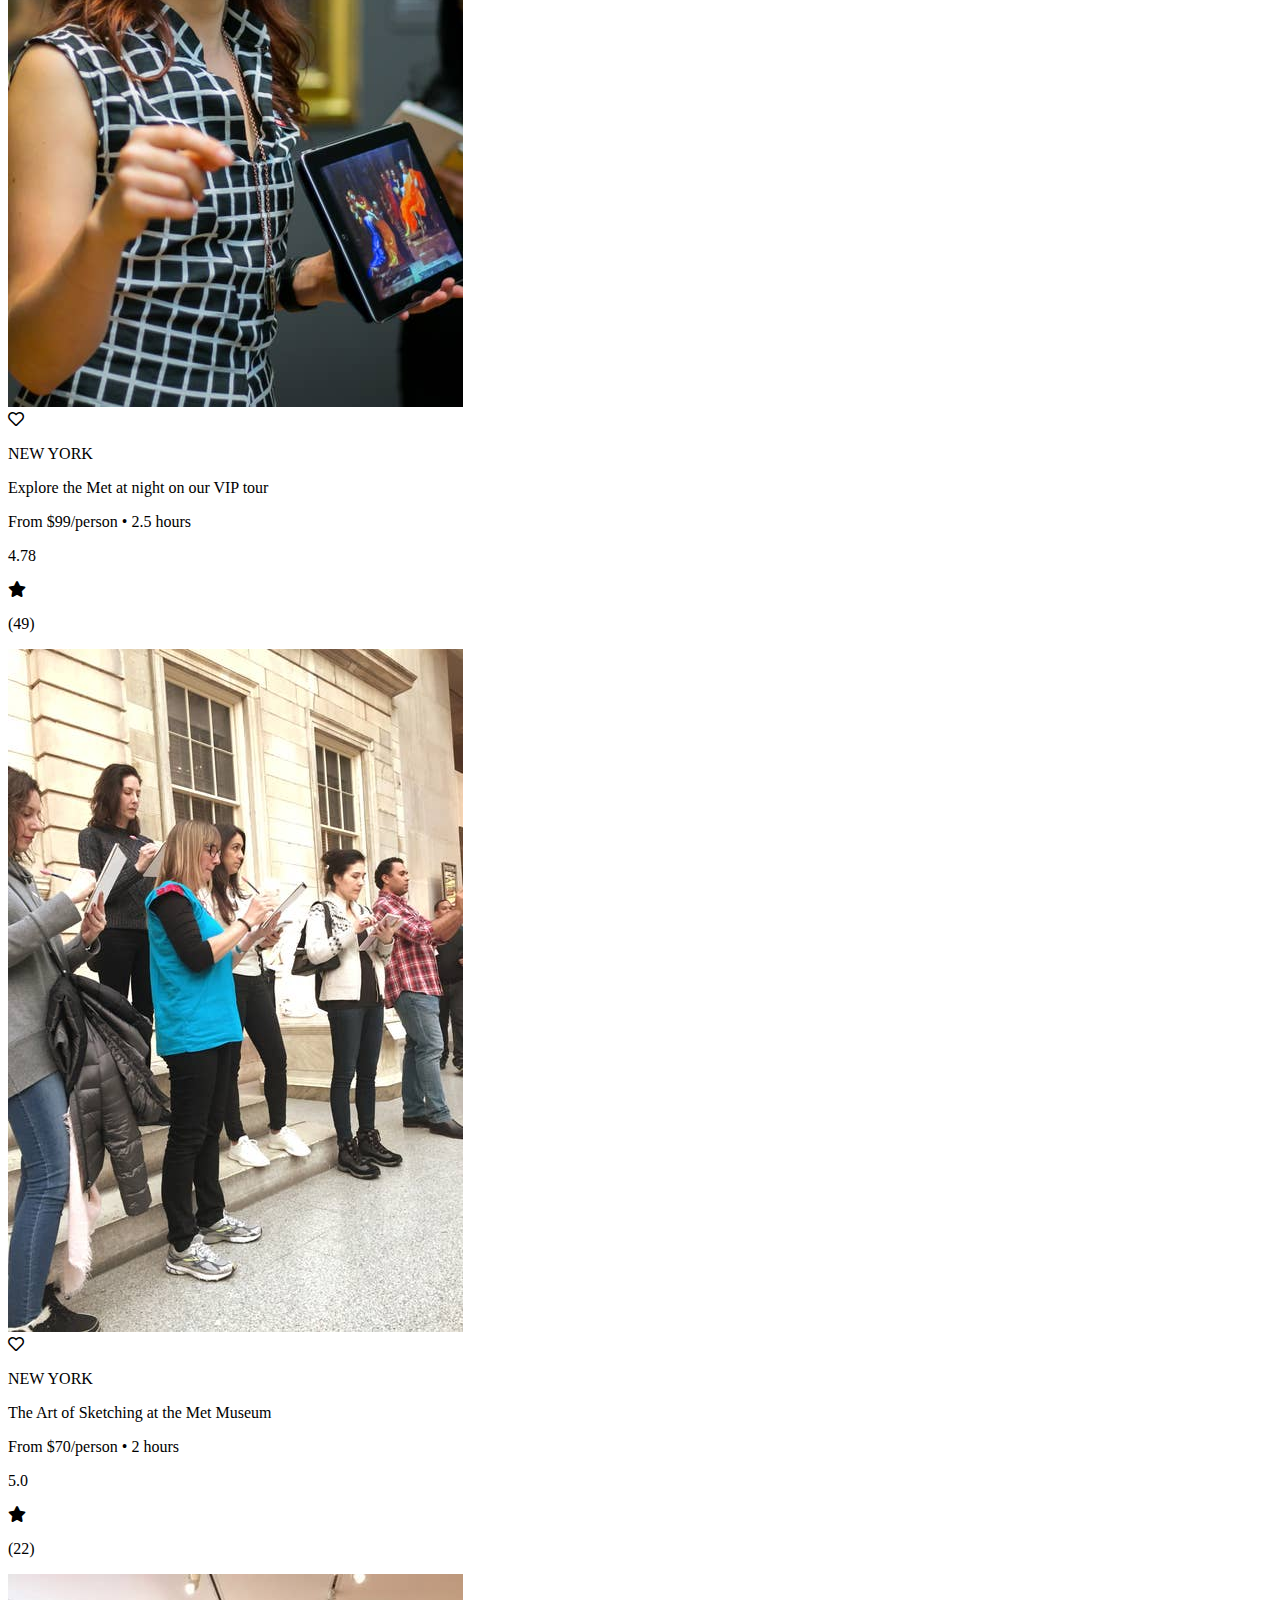
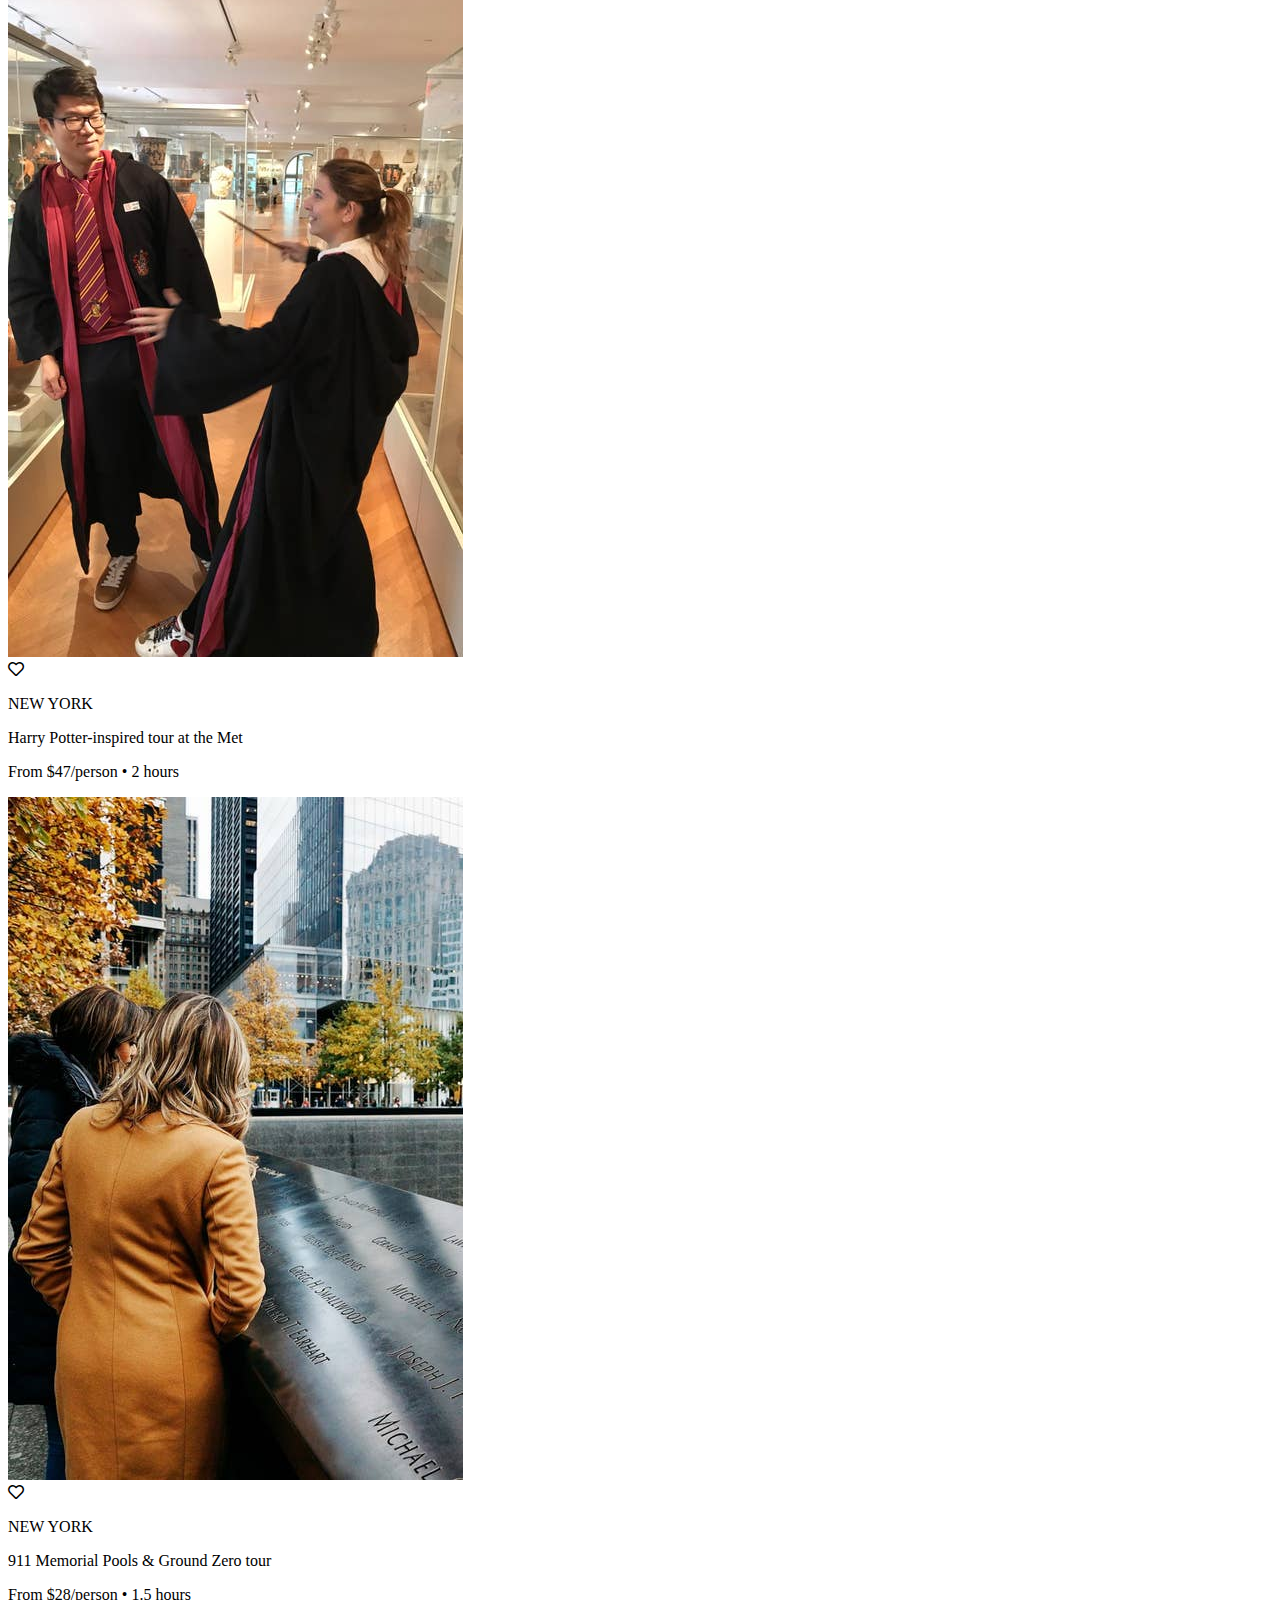
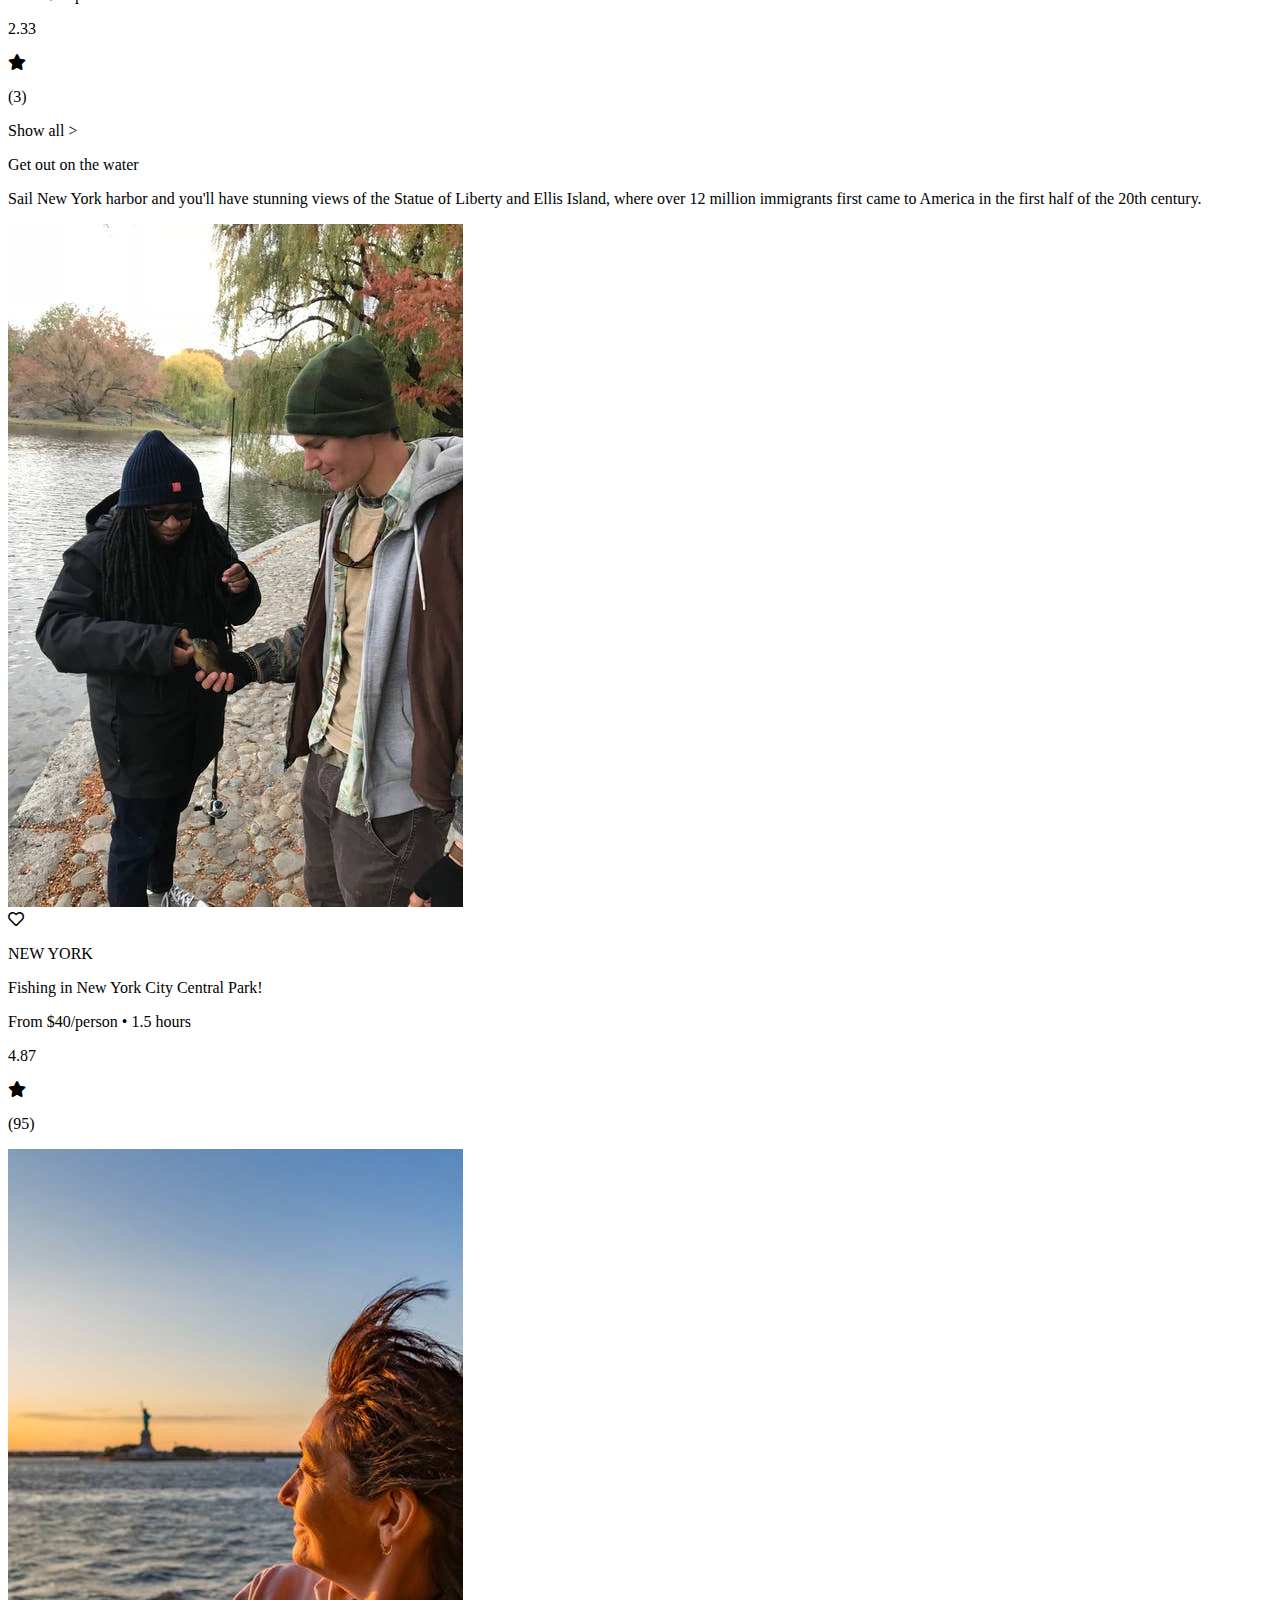
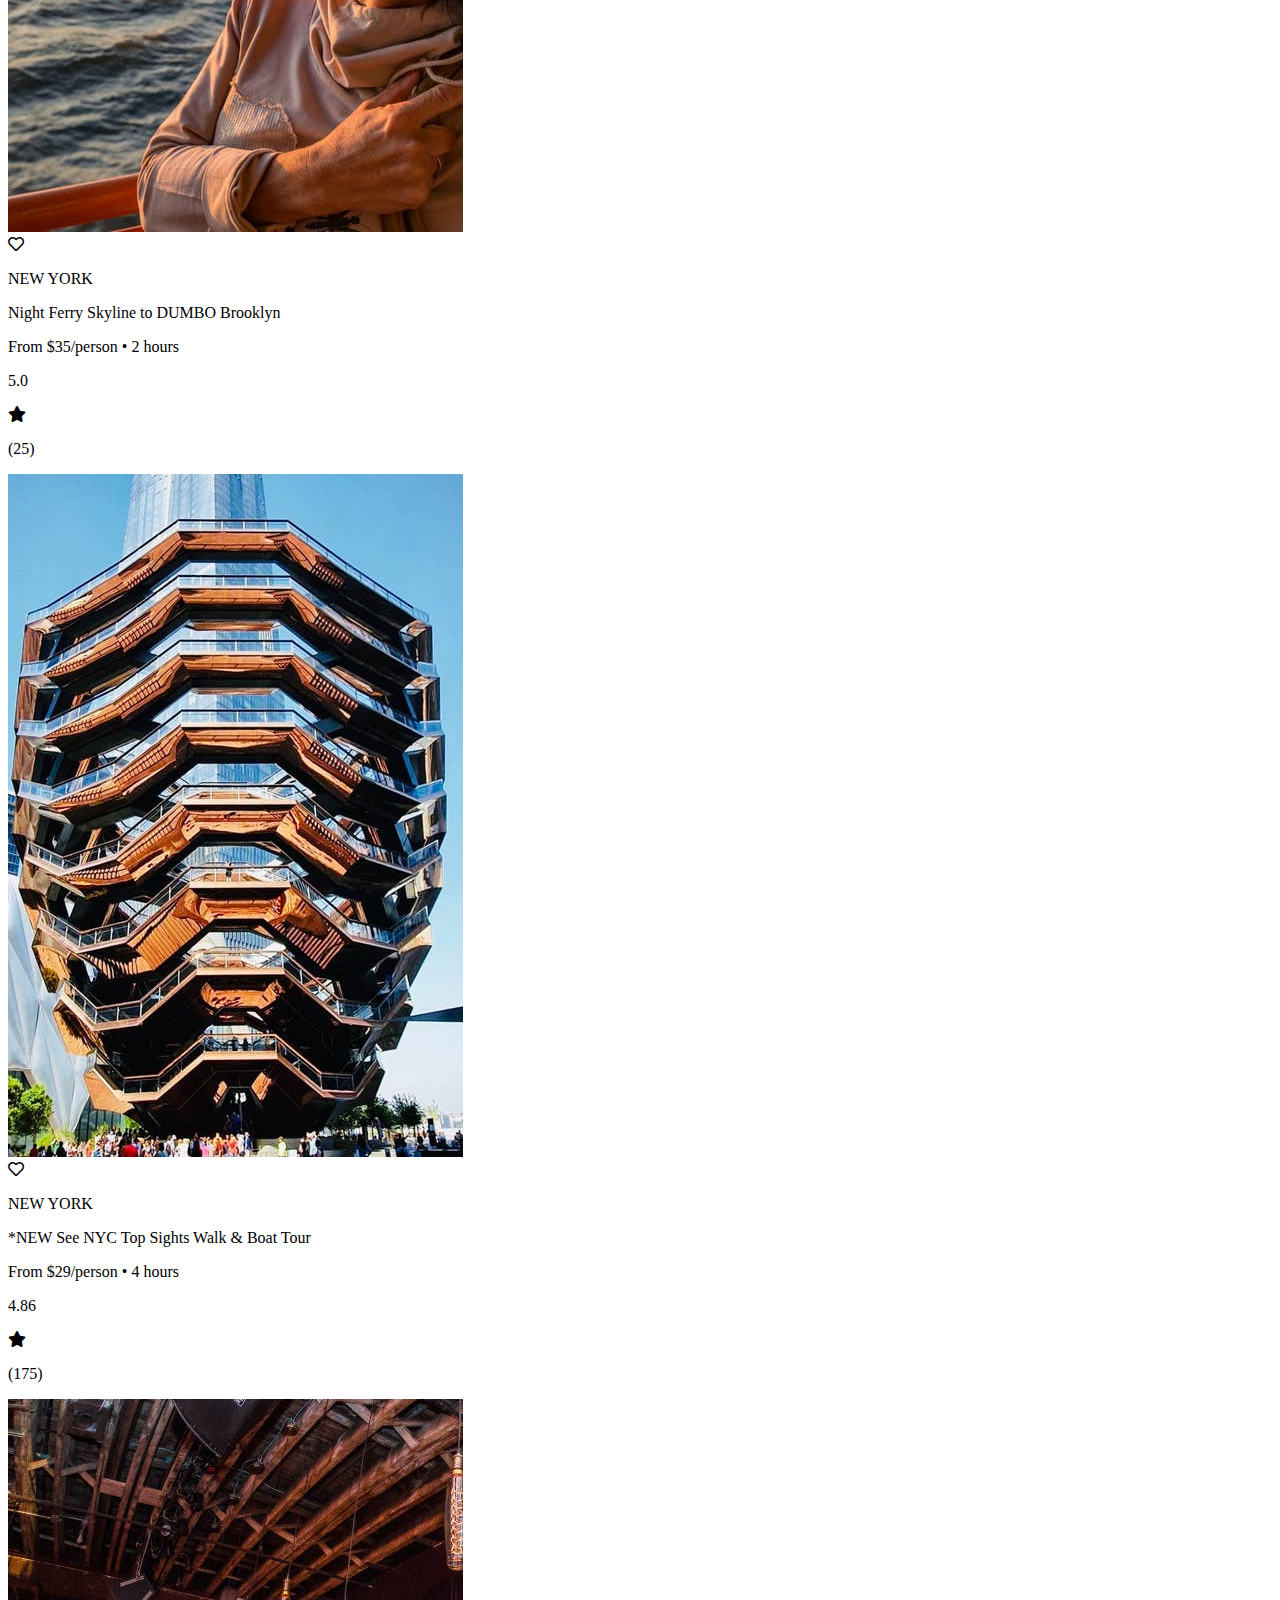
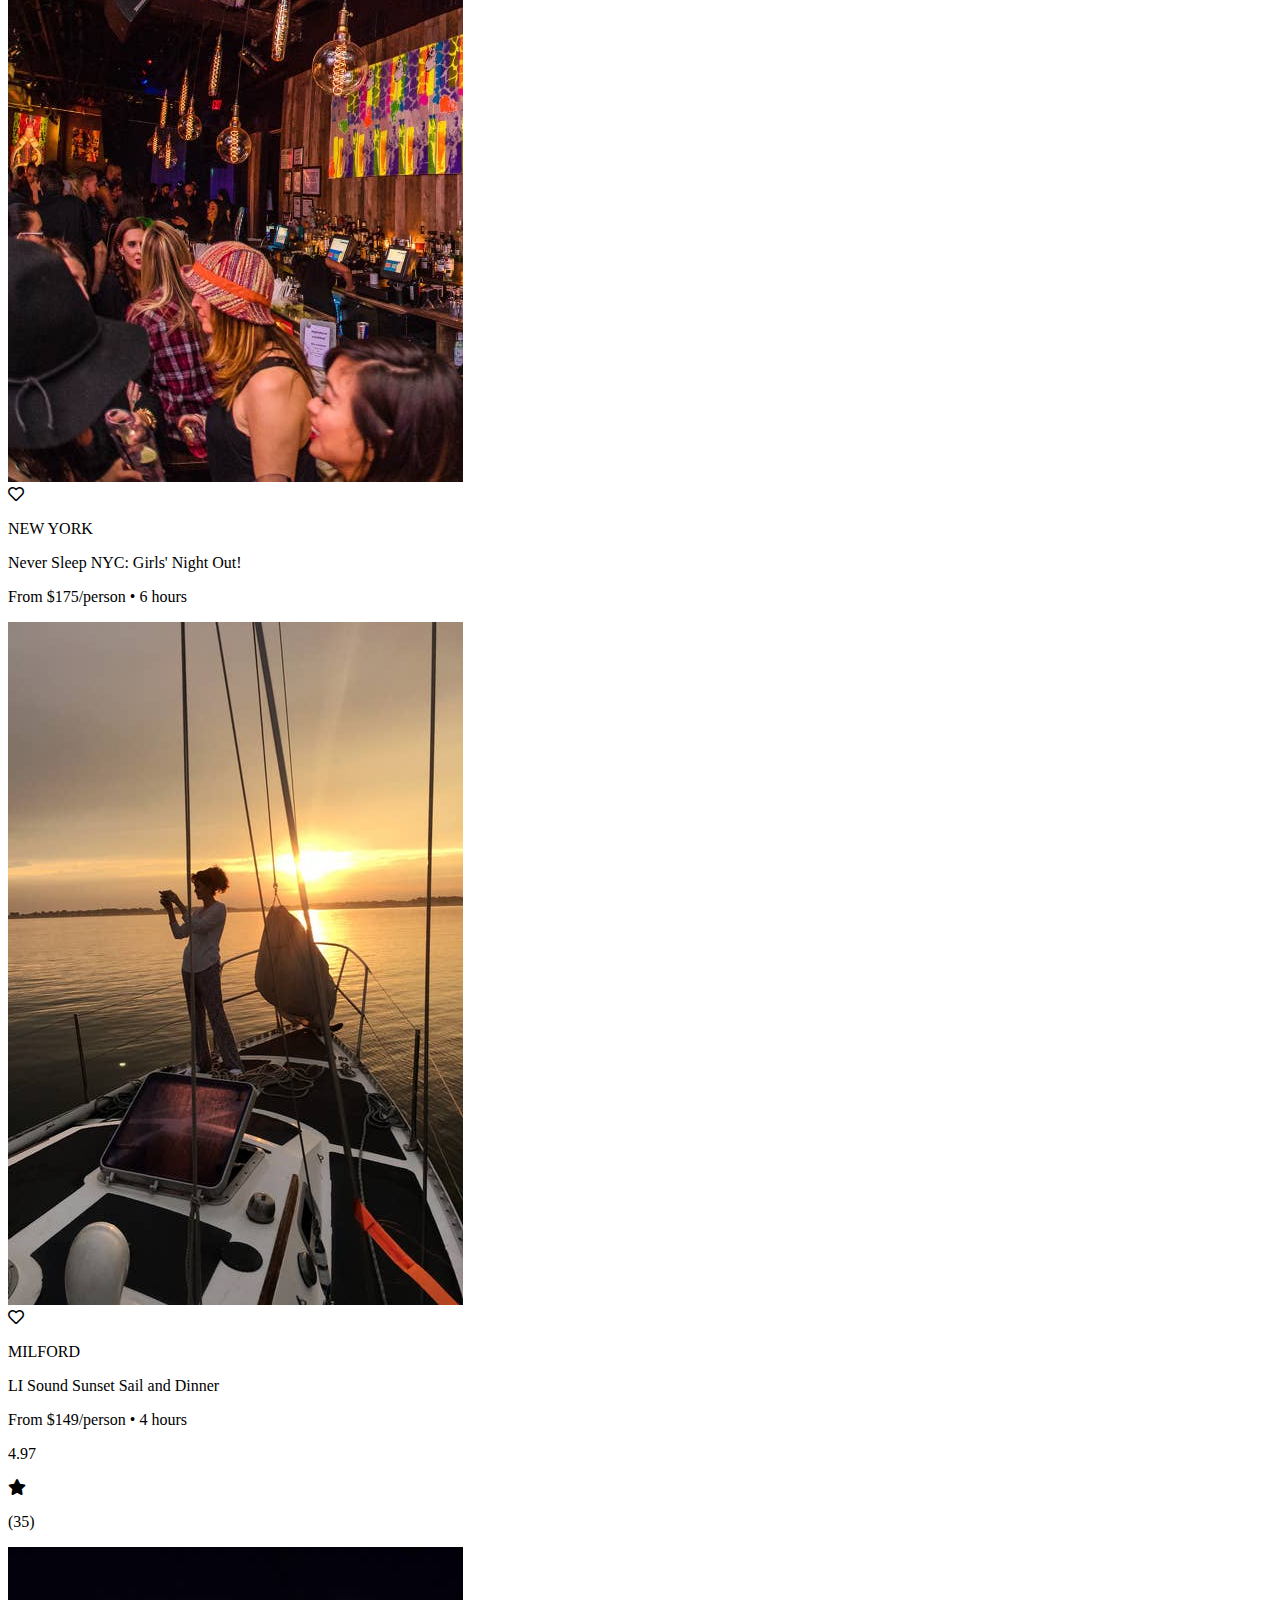
==== commit 76f8f068: "Added styling and layout" ====
--- a/SecretsofOldNewYork/index.html
+++ b/SecretsofOldNewYork/index.html
@@ -4,6 +4,8 @@
     <meta charset="utf-8">
     <title>Secrets of Old New York</title>
     <link rel="stylesheet" href="css/style.css">
+    <link rel="stylesheet" href="vendor/css/all.css">
+    <link href="https://fonts.googleapis.com/css?family=Montserrat&display=swap" rel="stylesheet">
   </head>
   <body>
 
@@ -25,74 +27,128 @@
 
     </div>
 
+    <div class="content">
+
+    <div class="container">
     <!-- CARD -->
 
-    <div class="card">
-      <img src="images/potterswheel.jpg" alt="">
+    <div class="flex">
+    <div class="card">
+      <div class="containerimage">
+        <img src="images/potterswheel.jpg" alt="">
+        <div class="heart">
+          <i class="far fa-heart"></i>
+        </div>
+      </div>
       <p class="borough">BROOKLYN</p>
       <p class="activity">A Potter's Wheel in Brooklyn</p>
       <p class="price">From $45/person • 2 hours</p>
-      <p class="rating">4.82</p>
-      <p class="numberofreviews">(898)</p>
-    </div>
-
-    <!-- CARD END -->
-
-    <div class="card">
-      <img src="images/meetover200rescuedanimals.jpg" alt="">
+      <div class="flex">
+        <p class="rating">4.82</p>
+        <i class="fas fa-star"></i>
+        <p class="numberofreviews">(898)</p>
+      </div>
+    </div>
+
+    <!-- CARD END -->
+
+    <div class="card">
+      <div class="containerimage">
+        <img src="images/meetover200rescuedanimals.jpg" alt="">
+        <div class="heart">
+          <i class="far fa-heart"></i>
+        </div>
+      </div>
       <p class="borough">MONTAGUE TOWNSHIP</p>
       <p class="activity">Meet over 200 rescued animals!</p>
       <p class="price">From $12/person • 2 hours</p>
-      <p class="rating">4.82</p>
-      <p class="numberofreviews">(39)</p>
-    </div>
-
-    <!-- CARD END -->
-
-    <div class="card">
-      <img src="images/africandance.jpg" alt="">
+      <div class="flex">
+        <p class="rating">4.82</p>
+        <i class="fas fa-star"></i>
+        <p class="numberofreviews">(39)</p>
+      </div>
+    </div>
+
+    <!-- CARD END -->
+
+    <div class="card">
+      <div class="containerimage">
+        <img src="images/africandance.jpg" alt="">
+        <div class="heart">
+          <i class="far fa-heart"></i>
+        </div>
+      </div>
       <p class="borough">BROOKLYN</p>
       <p class="activity">An African Dance & Cultural Experience</p>
       <p class="price">From $16/person • 1.5 hours</p>
-      <p class="rating">4.85</p>
-      <p class="numberofreviews">(48)</p>
-    </div>
-
-    <!-- CARD END -->
-
-    <div class="card">
-      <img src="images/pastacooking.jpg" alt="">
+      <div class="flex">
+        <p class="rating">4.85</p>
+        <i class="fas fa-star"></i>
+        <p class="numberofreviews">(48)</p>
+      </div>
+    </div>
+
+    <!-- CARD END -->
+
+    <div class="card">
+      <div class="containerimage">
+        <img src="images/pastacooking.jpg" alt="">
+        <div class="heart">
+          <i class="far fa-heart"></i>
+        </div>
+      </div>
       <p class="borough">BROOKLYN</p>
       <p class="activity">Pasta cooking class with an Italian!</p>
       <p class="price">From $85/person • 4 hours</p>
-      <p class="rating">5.0</p>
-      <p class="numberofreviews">(44)</p>
-    </div>
-
-    <!-- CARD END -->
-
-    <div class="card">
-      <img src="images/TheArtofRolling.jpg" alt="">
+      <div class="flex">
+        <p class="rating">5.0</p>
+        <i class="fas fa-star"></i>
+        <p class="numberofreviews">(44)</p>
+      </div>
+    </div>
+
+    <!-- CARD END -->
+
+    <div class="card">
+      <div class="containerimage">
+        <img src="images/TheArtofRolling.jpg" alt="">
+        <div class="heart">
+          <i class="far fa-heart"></i>
+        </div>
+      </div>
       <p class="borough">BROOKLYN</p>
       <p class="activity">The Art of Rolling</p>
       <p class="price">From $50/person • 1 hour</p>
-      <p class="rating">4.98</p>
-      <p class="numberofreviews">(55)</p>
-    </div>
-
-    <!-- CARD END -->
-
-    <div class="card">
-      <img src="images/turkishcoffee.jpeg" alt="">
+      <div class="flex">
+        <p class="rating">4.98</p>
+        <i class="fas fa-star"></i>
+        <p class="numberofreviews">(55)</p>
+      </div>
+    </div>
+
+    <!-- CARD END -->
+
+    <div class="card">
+      <div class="containerimage">
+        <img src="images/turkishcoffee.jpeg" alt="">
+        <div class="heart">
+          <i class="far fa-heart"></i>
+        </div>
+      </div>
       <p class="borough">NEW YORK</p>
       <p class="activity">Turkish Coffee + Fortune</p>
       <p class="price">From $40/person • 1.5 hours</p>
-      <p class="rating">4.97</p>
-      <p class="numberofreviews">(402)</p>
-    </div>
-
-    <!-- CARD END -->
-
+      <div class="flex">
+        <p class="rating">4.97</p>
+        <i class="fas fa-star"></i>
+        <p class="numberofreviews">(402)</p>
+      </div>
+    </div>
+
+    <!-- CARD END -->
+  </div>
+  </div>
+</div>
     <div class="showall1">
       <p>Show all (799) ></p>
 
@@ -108,52 +164,95 @@
 
     <!-- CARD -->
 
-    <div class="card">
-      <img src="images/reikiadventure.jpg" alt="">
+    <div class="content">
+
+    <div class="container">
+    <!-- CARD -->
+
+    <div class="flex">
+    <div class="card">
+      <div class="containerimage">
+        <img src="images/reikiadventure.jpg" alt="">
+        <div class="heart">
+          <i class="far fa-heart"></i>
+        </div>
+      </div>
       <p class="borough">NEW YORK</p>
       <p class="activity">Reiki Adventure at The Met Museum</p>
       <p class="price">From $125/person • 2 hours</p>
-      <p class="rating">4.91</p>
-      <p class="numberofreviews">(43)</p>
-    </div>
-
-    <!-- CARD END -->
-
-    <div class="card">
-      <img src="images/holidaythemedmuseum.jpg" alt="">
+      <div class="flex">
+        <p class="rating">4.91</p>
+        <i class="fas fa-star"></i>
+        <p class="numberofreviews">(43)</p>
+      </div>
+    </div>
+
+    <!-- CARD END -->
+
+    <div class="card">
+      <div class="containerimage">
+        <img src="images/holidaythemedmuseum.jpg" alt="">
+        <div class="heart">
+          <i class="far fa-heart"></i>
+        </div>
+      </div>
       <p class="borough">NEW YORK</p>
       <p class="activity">Holiday-themed Museum Tour & Tea Tasting</p>
       <p class="price">From $25/person • 2 hours</p>
-      <p class="rating">5.0</p>
-      <p class="numberofreviews">(9)</p>
-    </div>
-
-    <!-- CARD END -->
-
-    <div class="card">
-      <img src="images/explorethemet.jpg" alt="">
+      <div class="flex">
+        <p class="rating">5.0</p>
+        <i class="fas fa-star"></i>
+        <p class="numberofreviews">(9)</p>
+      </div>
+    </div>
+
+    <!-- CARD END -->
+
+    <div class="card">
+      <div class="containerimage">
+        <img src="images/explorethemet.jpg" alt="">
+        <div class="heart">
+          <i class="far fa-heart"></i>
+        </div>
+      </div>
       <p class="borough">NEW YORK</p>
       <p class="activity">Explore the Met at night on our VIP tour</p>
       <p class="price">From $99/person • 2.5 hours</p>
-      <p class="rating">4.78</p>
-      <p class="numberofreviews">(49)</p>
-    </div>
-
-    <!-- CARD END -->
-
-    <div class="card">
-      <img src="images/artofsketching.jpg" alt="">
+      <div class="flex">
+        <p class="rating">4.78</p>
+        <i class="fas fa-star"></i>
+        <p class="numberofreviews">(49)</p>
+      </div>
+    </div>
+
+    <!-- CARD END -->
+
+    <div class="card">
+      <div class="containerimage">
+        <img src="images/artofsketching.jpg" alt="">
+        <div class="heart">
+          <i class="far fa-heart"></i>
+        </div>
+      </div>
       <p class="borough">NEW YORK</p>
       <p class="activity">The Art of Sketching at the Met Museum</p>
       <p class="price">From $70/person • 2 hours</p>
-      <p class="rating">5.0</p>
-      <p class="numberofreviews">(22)</p>
-    </div>
-
-    <!-- CARD END -->
-
-    <div class="card">
-      <img src="images/harrypotter.jpeg" alt="">
+      <div class="flex">
+        <p class="rating">5.0</p>
+        <i class="fas fa-star"></i>
+        <p class="numberofreviews">(22)</p>
+      </div>
+    </div>
+
+    <!-- CARD END -->
+
+    <div class="card">
+      <div class="containerimage">
+        <img src="images/harrypotter.jpeg" alt="">
+        <div class="heart">
+          <i class="far fa-heart"></i>
+        </div>
+      </div>
       <p class="borough">NEW YORK</p>
       <p class="activity">Harry Potter-inspired tour at the Met</p>
       <p class="price">From $47/person • 2 hours</p>
@@ -162,13 +261,23 @@
     <!-- CARD END -->
 
     <div class="card">
-      <img src="images/911memorialpools.jpg" alt="">
+      <div class="containerimage">
+        <img src="images/911memorialpools.jpg" alt="">
+        <div class="heart">
+          <i class="far fa-heart"></i>
+        </div>
+      </div>
       <p class="borough">NEW YORK</p>
       <p class="activity">911 Memorial Pools & Ground Zero tour</p>
       <p class="price">From $28/person • 1.5 hours</p>
-      <p class="rating">2.33</p>
-      <p class="numberofreviews">(3)</p>
-    </div>
+      <div class="flex">
+        <p class="rating">2.33</p>
+        <i class="fas fa-star"></i>
+        <p class="numberofreviews">(3)</p>
+    </div>
+  </div>
+</div>
+</div>
 
     <!-- CARD END -->
 
@@ -187,41 +296,77 @@
 
     <!-- CARD -->
 
-    <div class="card">
-      <img src="images/fishinginnyc.jpg" alt="">
+    <div class="content">
+
+    <div class="container">
+    <!-- CARD -->
+
+    <div class="flex">
+
+    <div class="card">
+      <div class="containerimage">
+        <img src="images/fishinginnyc.jpg" alt="">
+        <div class="heart">
+          <i class="far fa-heart"></i>
+        </div>
+      </div>
       <p class="borough">NEW YORK</p>
       <p class="activity">Fishing in New York City Central Park!</p>
       <p class="price">From $40/person • 1.5 hours</p>
-      <p class="rating">4.87</p>
-      <p class="numberofreviews">(95)</p>
-    </div>
-
-    <!-- CARD END -->
-
-    <div class="card">
-      <img src="images/nightferry.jpg" alt="">
+      <div class="flex">
+        <p class="rating">4.87</p>
+        <i class="fas fa-star"></i>
+        <p class="numberofreviews">(95)</p>
+      </div>
+    </div>
+
+    <!-- CARD END -->
+
+    <div class="card">
+      <div class="containerimage">
+        <img src="images/nightferry.jpg" alt="">
+        <div class="heart">
+          <i class="far fa-heart"></i>
+        </div>
+      </div>
       <p class="borough">NEW YORK</p>
       <p class="activity">Night Ferry Skyline to DUMBO Brooklyn</p>
       <p class="price">From $35/person • 2 hours</p>
-      <p class="rating">5.0</p>
-      <p class="numberofreviews">(25)</p>
-    </div>
-
-    <!-- CARD END -->
-
-    <div class="card">
-      <img src="images/topsights.jpeg" alt="">
+      <div class="flex">
+        <p class="rating">5.0</p>
+        <i class="fas fa-star"></i>
+        <p class="numberofreviews">(25)</p>
+      </div>
+    </div>
+
+    <!-- CARD END -->
+
+    <div class="card">
+      <div class="containerimage">
+        <img src="images/topsights.jpeg" alt="">
+        <div class="heart">
+          <i class="far fa-heart"></i>
+        </div>
+      </div>
       <p class="borough">NEW YORK</p>
       <p class="activity">*NEW See NYC Top Sights Walk & Boat Tour</p>
       <p class="price">From $29/person • 4 hours</p>
-      <p class="rating">4.86</p>
-      <p class="numberofreviews">(175)</p>
-    </div>
-
-    <!-- CARD END -->
-
-    <div class="card">
-      <img src="images/neversleepnyc.jpg" alt="">
+      <div class="flex">
+        <p class="rating">4.86</p>
+        <i class="fas fa-star"></i>
+        <p class="numberofreviews">(175)</p>
+      </div>
+    </div>
+
+    <!-- CARD END -->
+
+    <div class="card">
+      <div class="containerimage">
+        <img src="images/neversleepnyc.jpg" alt="">
+        <div class="heart">
+          <i class="far fa-heart"></i>
+        </div>
+      </div>
       <p class="borough">NEW YORK</p>
       <p class="activity">Never Sleep NYC: Girls' Night Out!</p>
       <p class="price">From $175/person • 6 hours</p>
@@ -230,25 +375,43 @@
     <!-- CARD END -->
 
     <div class="card">
-      <img src="images/LIsoundsunsetsail.jpg" alt="">
+      <div class="containerimage">
+        <img src="images/LIsoundsunsetsail.jpg" alt="">
+        <div class="heart">
+          <i class="far fa-heart"></i>
+        </div>
+      </div>
       <p class="borough">MILFORD</p>
       <p class="activity">LI Sound Sunset Sail and Dinner</p>
       <p class="price">From $149/person • 4 hours</p>
-      <p class="rating">4.97</p>
-      <p class="numberofreviews">(35)</p>
-    </div>
-
-    <!-- CARD END -->
-
-    <div class="card">
-      <img src="images/epiccitylights.jpeg" alt="">
+      <div class="flex">
+        <p class="rating">4.97</p>
+        <i class="fas fa-star"></i>
+        <p class="numberofreviews">(35)</p>
+      </div>
+    </div>
+
+    <!-- CARD END -->
+
+    <div class="card">
+      <div class="containerimage">
+        <img src="images/epiccitylights.jpeg" alt="">
+        <div class="heart">
+          <i class="far fa-heart"></i>
+        </div>
+      </div>
       <p class="borough">NEW YORK</p>
       <p class="activity">Epic City Lights dj Sail with Cool Beats</p>
       <p class="price">From $45/person • 1.5 hours</p>
-      <p class="rating">5.0</p>
-      <p class="numberofreviews">(1)</p>
-    </div>
-
+      <div class="flex">
+        <p class="rating">5.0</p>
+        <i class="fas fa-star"></i>
+        <p class="numberofreviews">(1)</p>
+      </div>
+    </div>
+  </div>
+</div>
+</div>
     <!-- CARD END -->
 
     <div class="showall1">
